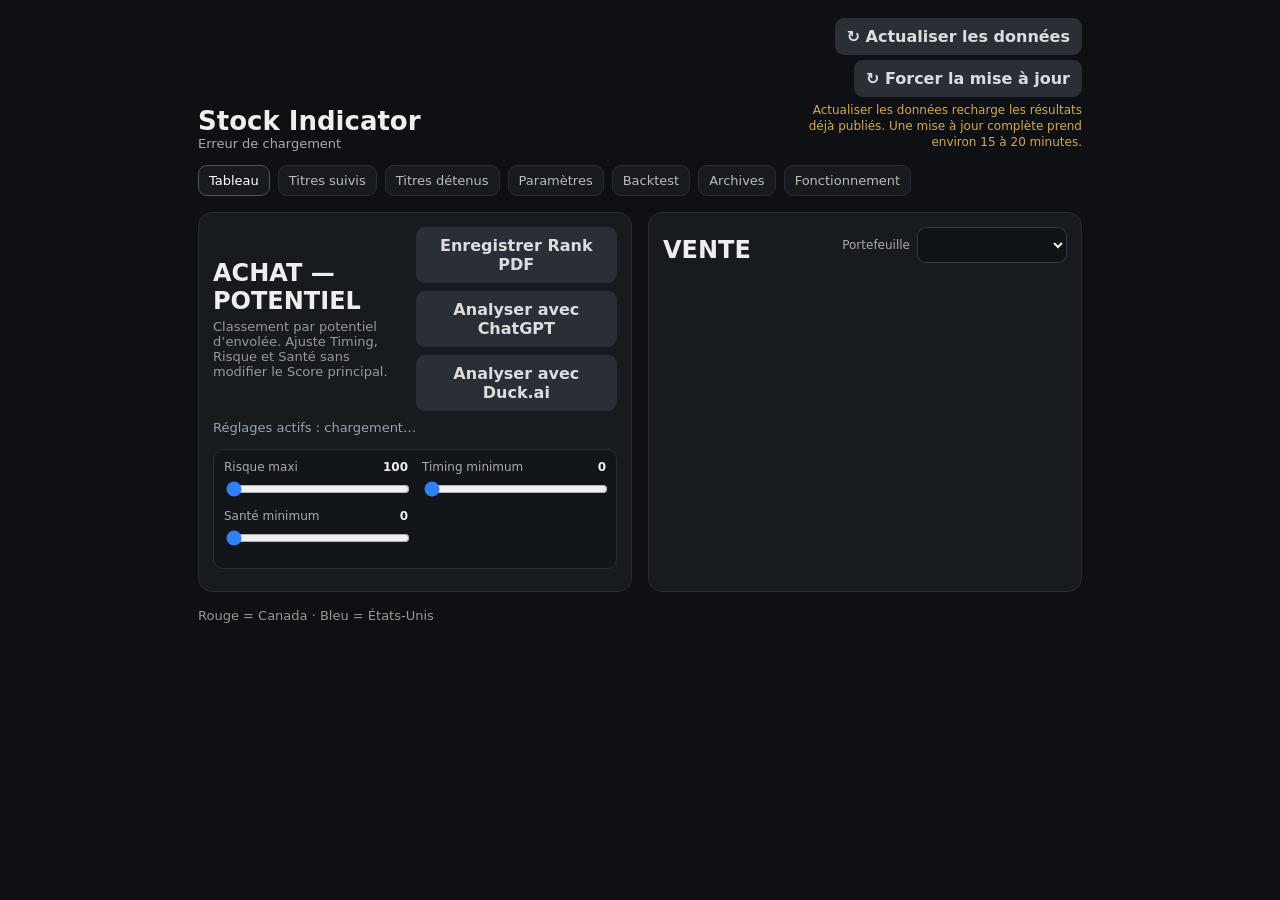
==== index.html @ 1e962a4c "Add Health filter and reverse Risk control" ====
<!doctype html><html lang="fr"><head><meta charset="utf-8"><meta name="viewport" content="width=device-width,initial-scale=1"><title>Stock Indicator</title><link rel="stylesheet" href="style.css"></head><body><main class="wrap"><header><div><h1>Stock Indicator</h1><div id="updated">Mise à jour : —</div></div><div class="refresh-area"><button type="button" class="secondary refresh-btn" onclick="window.location.href='index.html?refresh='+Date.now()">↻ Actualiser les données</button><button id="forceRefresh" class="secondary refresh-btn">↻ Forcer la mise à jour</button><div class="refresh-warning">Actualiser les données recharge les résultats déjà publiés. Une mise à jour complète prend environ 15 à 20 minutes.</div></div></header><nav class="nav"><a class="active" href="index.html">Tableau</a><a href="watchlist.html">Titres suivis</a><a href="holdings.html">Titres détenus</a><a href="parameters.html">Paramètres</a><a href="backtest.html">Backtest</a><a href="archives.html">Archives</a><a href="fonctionnement.html">Fonctionnement</a></nav><section class="grid"><article class="card"><div class="manage-title"><div><h2>ACHAT — POTENTIEL</h2><div class="subtitle">Classement par potentiel d’envolée. Ajuste Timing, Risque et Santé sans modifier le Score principal.</div></div><div style="display:flex;gap:8px;flex-wrap:wrap"><button id="saveRankPdf" type="button" class="secondary">Enregistrer Rank PDF</button><button id="analyzeBuyChatGpt" type="button" class="secondary">Analyser avec ChatGPT</button><button id="analyzeBuyDuck" type="button" class="secondary">Analyser avec Duck.ai</button></div></div><div id="activeBuyModel" class="hint" style="margin-top:8px">Réglages actifs : chargement…</div><div id="aiAnalysisNotice" class="notice" style="margin:10px 0"></div><textarea id="aiPromptFallback" hidden style="width:100%;min-height:180px;margin:8px 0" aria-label="Texte à copier vers l’IA"></textarea><div class="buy-filter-controls"><label>Risque maxi <b id="riskMaxValue">100</b><input id="riskSelectivity" type="range" min="0" max="100" step="1" value="0" aria-label="Sélectivité du risque, plus strict vers la droite"></label><label>Timing minimum <b id="timingMinValue">0</b><input id="timingMin" type="range" min="0" max="100" step="1" value="0"></label><label>Santé minimum <b id="healthMinValue">0</b><input id="healthMin" type="range" min="0" max="100" step="1" value="0"></label><div id="buyFilterCount" class="filter-count"></div></div><div id="buyList"></div></article><article class="card"><div class="manage-title"><h2>VENTE</h2><div class="sell-controls"><label>Portefeuille <select id="sellPortfolio"></select></label></div></div><div id="sellList"></div></article></section><footer>Rouge = Canada · Bleu = États-Unis</footer></main><script src="direct-github-data.js?v=1"></script><script src="app.js?v=9"></script><script src="relative-strength-ui.js?v=1"></script><script src="duck-ai-analysis.js?v=5"></script><script src="auto-refresh-results.js?v=3"></script></body></html>
---- style.css ----
*{box-sizing:border-box}body{margin:0;font-family:system-ui,Arial,sans-serif;background:#0e1013;color:#eee}.wrap{max-width:920px;margin:auto;padding:18px}header{display:flex;justify-content:space-between;align-items:end;gap:12px;margin-bottom:18px}h1{margin:0;font-size:26px}#updated{font-size:13px;color:#aaa}.grid{display:grid;grid-template-columns:1fr 1fr;gap:16px}.card{background:#171a1f;border:1px solid #292e36;border-radius:14px;padding:14px}h2{margin:0 0 10px}.stock{border-bottom:1px solid #292e36}.stock summary{display:grid;grid-template-columns:1fr auto;gap:12px;padding:11px 4px;cursor:pointer;list-style:none}.stock summary::-webkit-details-marker{display:none}.symbol{font-weight:750}.score{font-variant-numeric:tabular-nums;font-weight:650}.canada{color:#ff6464}.usa{color:#58a6ff}.other{color:#ddd}.detail{display:grid;grid-template-columns:1fr 1fr;gap:7px 14px;padding:4px 4px 14px;color:#c9d1d9;font-size:13px}.checks{grid-column:1/-1;display:flex;gap:6px;flex-wrap:wrap;margin-top:5px}.check{padding:3px 7px;border-radius:20px;background:#242931}.ok{color:#70d38a}.no{color:#ff7373}.neutral{color:#d6a84b}.passed{grid-column:1/-1;color:#70d38a;font-weight:750;margin-top:4px}.empty{color:#888;padding:12px 3px;font-size:14px}footer{margin-top:16px;color:#999;font-size:13px}.top{align-items:center}.subtitle{font-size:13px;color:#999;margin-top:4px}.back{color:#c9d1d9;text-decoration:none;font-size:14px}.nav{display:flex;gap:8px;flex-wrap:wrap;margin:-4px 0 16px}.nav a{color:#bbb;text-decoration:none;background:#171a1f;border:1px solid #292e36;padding:7px 10px;border-radius:9px;font-size:13px}.nav a.active,.nav a:hover{color:#fff;border-color:#4b5563}.manage-card{margin-bottom:16px}.manage-title{display:flex;justify-content:space-between;gap:12px;align-items:center}.manage-title h2{margin:0}.manage-title span,.manage-title small{color:#999;font-size:13px}.form-grid{display:grid;grid-template-columns:1fr 1fr 1fr auto;gap:10px;align-items:end;margin-top:12px}.holdings-form{grid-template-columns:1fr 2fr auto}.backtest-form{grid-template-columns:1fr 1fr auto;margin-bottom:10px}label{font-size:12px;color:#aaa;display:grid;gap:5px}input,select,button{font:inherit}input,select{width:100%;background:#0f1216;color:#eee;border:1px solid #343a43;border-radius:9px;padding:9px 10px}button{border:0;border-radius:9px;padding:9px 12px;background:#2f81f7;color:#fff;cursor:pointer;font-weight:650}button.secondary{background:#2a2f37;color:#ddd}button.danger{background:#3b1f23;color:#ff9a9a;border:1px solid #5c2a31}.hint{color:#9aa4b2;font-size:13px;line-height:1.45}.search{max-width:260px}.manage-list{margin-top:8px}.manage-row{display:flex;justify-content:space-between;align-items:center;gap:12px;padding:10px 0;border-bottom:1px solid #292e36}.manage-row:last-child{border-bottom:0}.manage-row small{display:block;color:#8b949e;margin-top:3px}.portfolio-select{max-width:240px}.notice{margin-top:10px;color:#70d38a;font-size:13px}.notice.bad{color:#ff7373}.parameter-list{display:grid;gap:10px;margin-top:12px}.param{border:1px solid #292e36;border-radius:11px;padding:12px;background:#12151a}.param-head{display:flex;justify-content:space-between;gap:12px;align-items:flex-start}.param-head small{display:block;color:#777;margin-top:3px}.param-head span{color:#9aa4b2;font-size:12px;white-space:nowrap}.param-edit{display:grid;grid-template-columns:140px auto auto;gap:8px;align-items:center;margin-top:10px}.effect{color:#b8c0cc;font-size:13px;line-height:1.4;margin-top:8px}.sell-controls{display:flex;align-items:center;gap:8px;margin-bottom:10px}.sell-controls label{display:flex;align-items:center;gap:7px}.sell-controls select{min-width:150px}.param-help{margin-top:10px;border-top:1px solid #292e36;padding-top:8px}.param-help summary{cursor:pointer;color:#58a6ff;font-size:13px;font-weight:650;list-style:none}.param-help summary::-webkit-details-marker{display:none}.param-help summary:after{content:' +';color:#8b949e}.param-help[open] summary:after{content:' −'}.param-help-body{margin-top:10px;color:#c9d1d9;font-size:13px;line-height:1.5}.param-help-body p{margin:0 0 10px}.param-help-body p:last-child{margin-bottom:0}.refresh-area{display:grid;justify-items:end;gap:5px}.refresh-warning{max-width:280px;text-align:right;color:#d6a84b;font-size:12px;line-height:1.35}.buy-filter-controls{display:grid;grid-template-columns:1fr 1fr;gap:10px 14px;margin:12px 0 8px;padding:10px;border:1px solid #292e36;border-radius:10px;background:#12151a}.buy-filter-controls label{grid-template-columns:1fr auto;align-items:center}.buy-filter-controls label b{color:#eee;font-variant-numeric:tabular-nums}.buy-filter-controls input[type=range]{grid-column:1/-1;padding:0;border:0;background:transparent;accent-color:#2f81f7}.filter-count{grid-column:1/-1;color:#8b949e;font-size:12px}.backtest-summary{display:grid;grid-template-columns:repeat(3,1fr);gap:8px;margin:14px 0}.bt-stat{display:grid;gap:3px;border:1px solid #292e36;background:#12151a;border-radius:10px;padding:10px;font-size:13px}.bt-stat small{color:#8b949e}.path-stat b{font-variant-numeric:tabular-nums}.backtest-actions{display:flex;gap:8px;flex-wrap:wrap;justify-content:flex-end}.model-doc{margin-bottom:16px;line-height:1.58}.model-doc p{color:#c9d1d9;margin:8px 0 12px}.model-doc h3{margin:16px 0 6px;font-size:16px}.formula-box{background:#101318;border:1px solid #343a43;border-radius:10px;padding:11px 12px;margin:12px 0;color:#e6edf3;font-variant-numeric:tabular-nums;line-height:1.5}.model-note{background:#181c22;border-left:3px solid #d6a84b;padding:10px 12px;border-radius:8px;color:#c9d1d9;margin-top:12px}.weight-grid{display:grid;grid-template-columns:repeat(5,1fr);gap:8px;margin-top:14px}.weight-grid div{background:#12151a;border:1px solid #292e36;border-radius:10px;padding:10px;display:grid;gap:3px}.weight-grid b{font-size:18px}.weight-grid span{font-size:12px;color:#9aa4b2}.model-table{display:grid;border:1px solid #292e36;border-radius:10px;overflow:hidden;margin:12px 0}.model-table>div{display:grid;grid-template-columns:90px 90px 1fr}.model-table>div>*{padding:8px 10px;border-bottom:1px solid #292e36}.model-table>div:last-child>*{border-bottom:0}.model-table>div:first-child{background:#12151a}.model-details{margin-top:14px;border-top:1px solid #292e36;padding-top:10px}.model-details summary{cursor:pointer;color:#58a6ff;font-weight:650}.detail-columns{display:grid;grid-template-columns:repeat(3,1fr);gap:12px}.detail-columns p{font-size:13px}.model-doc sub{font-size:.75em}@media(max-width:650px){header{display:block}.grid{grid-template-columns:1fr}#updated{margin-top:6px}.detail{grid-template-columns:1fr 1fr}.form-grid,.holdings-form,.backtest-form{grid-template-columns:1fr}.manage-title{align-items:flex-start}.search{max-width:100%}.param-head{display:block}.param-head span{display:block;margin-top:6px}.param-edit{grid-template-columns:1fr 1fr}.param-edit input{grid-column:1/-1}.nav{gap:6px}.nav a{padding:7px 8px}.sell-controls label{display:grid}.sell-controls select{min-width:120px}.refresh-area{justify-items:start;margin-top:12px}.refresh-warning{text-align:left;max-width:none}.buy-filter-controls{grid-template-columns:1fr}.filter-count{grid-column:1}.backtest-summary{grid-template-columns:1fr 1fr}.stock summary{grid-template-columns:1fr}.score{font-size:12px;color:#aaa}.backtest-actions{justify-content:flex-start}.weight-grid{grid-template-columns:1fr 1fr}.detail-columns{grid-template-columns:1fr}.model-table>div{grid-template-columns:70px 70px 1fr}.model-table>div>*{padding:7px 8px;font-size:12px}}@media print{body{background:#fff;color:#111;font-size:10pt}.wrap{max-width:none;padding:0}.nav,.manage-card,.backtest-actions,#reloadNotice,footer{display:none!important}header{margin-bottom:10px}.card{background:#fff;border:0;padding:0}.manage-title{display:block}.subtitle{color:#444}.backtest-summary{grid-template-columns:repeat(4,1fr);gap:5px;margin:10px 0}.bt-stat{background:#fff;border:1px solid #bbb;color:#111;break-inside:avoid}.bt-stat small{color:#444}.stock{border-bottom:1px solid #bbb;break-inside:avoid}.stock summary{padding:6px 2px}.detail{color:#222;font-size:8.5pt;gap:3px 12px;padding:2px 2px 7px}.check{background:#eee;border:1px solid #ccc;padding:2px 5px}.canada,.usa,.other{color:#111!important}.ok{color:#2e8b57!important}.no{color:#c62828!important}.neutral{color:#8a6d1d!important}.score{color:#111!important}.printing-backtest details.stock>.detail{display:grid!important}@page{size:auto;margin:12mm}}
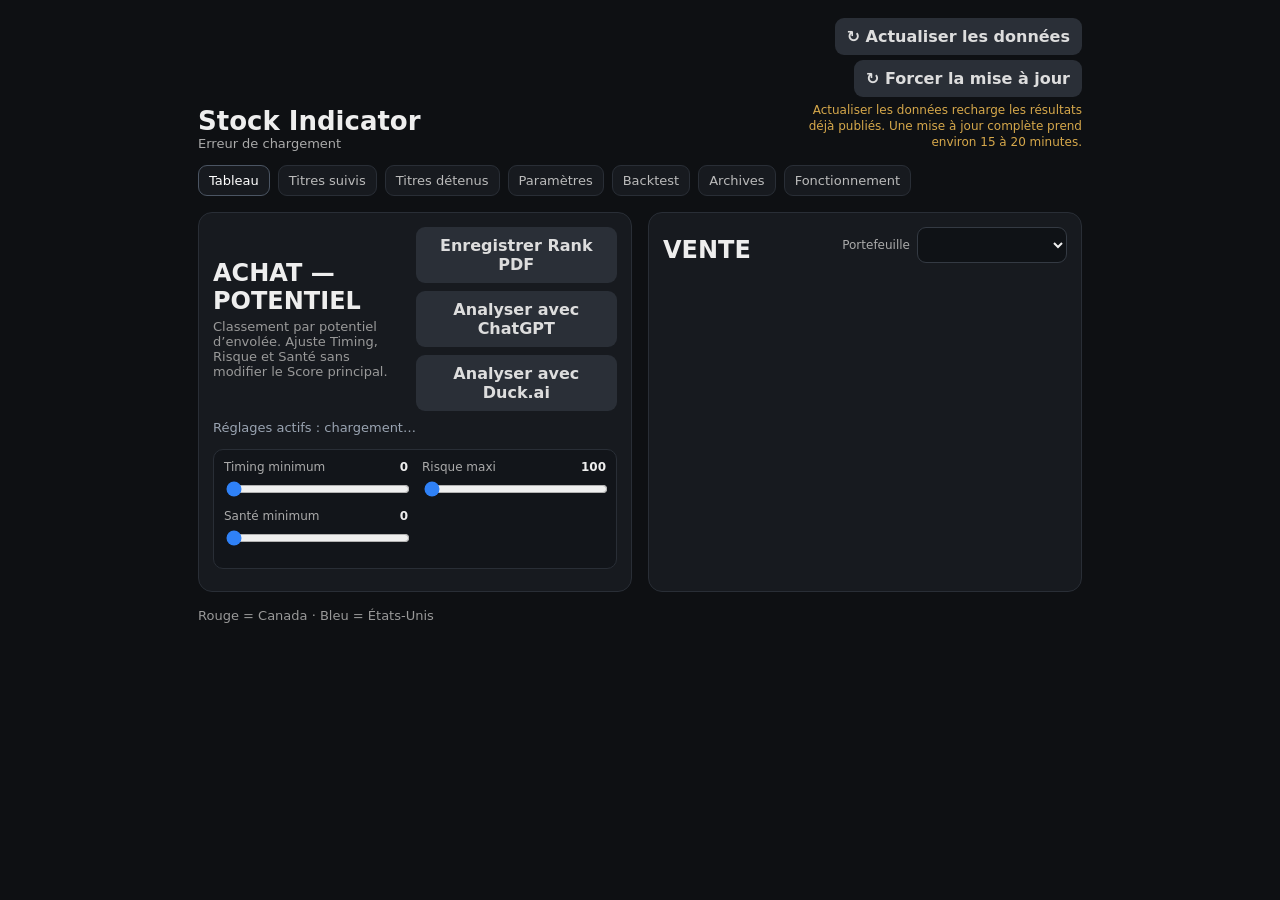
==== commit e651839e: "Reorder and reverse P T R S filter sliders" ====
--- a/index.html
+++ b/index.html
@@ -1 +1 @@
-<!doctype html><html lang="fr"><head><meta charset="utf-8"><meta name="viewport" content="width=device-width,initial-scale=1"><title>Stock Indicator</title><link rel="stylesheet" href="style.css"></head><body><main class="wrap"><header><div><h1>Stock Indicator</h1><div id="updated">Mise à jour : —</div></div><div class="refresh-area"><button type="button" class="secondary refresh-btn" onclick="window.location.href='index.html?refresh='+Date.now()">↻ Actualiser les données</button><button id="forceRefresh" class="secondary refresh-btn">↻ Forcer la mise à jour</button><div class="refresh-warning">Actualiser les données recharge les résultats déjà publiés. Une mise à jour complète prend environ 15 à 20 minutes.</div></div></header><nav class="nav"><a class="active" href="index.html">Tableau</a><a href="watchlist.html">Titres suivis</a><a href="holdings.html">Titres détenus</a><a href="parameters.html">Paramètres</a><a href="backtest.html">Backtest</a><a href="archives.html">Archives</a><a href="fonctionnement.html">Fonctionnement</a></nav><section class="grid"><article class="card"><div class="manage-title"><div><h2>ACHAT — POTENTIEL</h2><div class="subtitle">Classement par potentiel d’envolée. Ajuste Timing, Risque et Santé sans modifier le Score principal.</div></div><div style="display:flex;gap:8px;flex-wrap:wrap"><button id="saveRankPdf" type="button" class="secondary">Enregistrer Rank PDF</button><button id="analyzeBuyChatGpt" type="button" class="secondary">Analyser avec ChatGPT</button><button id="analyzeBuyDuck" type="button" class="secondary">Analyser avec Duck.ai</button></div></div><div id="activeBuyModel" class="hint" style="margin-top:8px">Réglages actifs : chargement…</div><div id="aiAnalysisNotice" class="notice" style="margin:10px 0"></div><textarea id="aiPromptFallback" hidden style="width:100%;min-height:180px;margin:8px 0" aria-label="Texte à copier vers l’IA"></textarea><div class="buy-filter-controls"><label>Risque maxi <b id="riskMaxValue">100</b><input id="riskSelectivity" type="range" min="0" max="100" step="1" value="0" aria-label="Sélectivité du risque, plus strict vers la droite"></label><label>Timing minimum <b id="timingMinValue">0</b><input id="timingMin" type="range" min="0" max="100" step="1" value="0"></label><label>Santé minimum <b id="healthMinValue">0</b><input id="healthMin" type="range" min="0" max="100" step="1" value="0"></label><div id="buyFilterCount" class="filter-count"></div></div><div id="buyList"></div></article><article class="card"><div class="manage-title"><h2>VENTE</h2><div class="sell-controls"><label>Portefeuille <select id="sellPortfolio"></select></label></div></div><div id="sellList"></div></article></section><footer>Rouge = Canada · Bleu = États-Unis</footer></main><script src="direct-github-data.js?v=1"></script><script src="app.js?v=9"></script><script src="relative-strength-ui.js?v=1"></script><script src="duck-ai-analysis.js?v=5"></script><script src="auto-refresh-results.js?v=3"></script></body></html>+<!doctype html><html lang="fr"><head><meta charset="utf-8"><meta name="viewport" content="width=device-width,initial-scale=1"><title>Stock Indicator</title><link rel="stylesheet" href="style.css?v=3"></head><body><main class="wrap"><header><div><h1>Stock Indicator</h1><div id="updated">Mise à jour : —</div></div><div class="refresh-area"><button type="button" class="secondary refresh-btn" onclick="window.location.href='index.html?refresh='+Date.now()">↻ Actualiser les données</button><button id="forceRefresh" class="secondary refresh-btn">↻ Forcer la mise à jour</button><div class="refresh-warning">Actualiser les données recharge les résultats déjà publiés. Une mise à jour complète prend environ 15 à 20 minutes.</div></div></header><nav class="nav"><a class="active" href="index.html">Tableau</a><a href="watchlist.html">Titres suivis</a><a href="holdings.html">Titres détenus</a><a href="parameters.html">Paramètres</a><a href="backtest.html">Backtest</a><a href="archives.html">Archives</a><a href="fonctionnement.html">Fonctionnement</a></nav><section class="grid"><article class="card"><div class="manage-title"><div><h2>ACHAT — POTENTIEL</h2><div class="subtitle">Classement par potentiel d’envolée. Ajuste Timing, Risque et Santé sans modifier le Score principal.</div></div><div style="display:flex;gap:8px;flex-wrap:wrap"><button id="saveRankPdf" type="button" class="secondary">Enregistrer Rank PDF</button><button id="analyzeBuyChatGpt" type="button" class="secondary">Analyser avec ChatGPT</button><button id="analyzeBuyDuck" type="button" class="secondary">Analyser avec Duck.ai</button></div></div><div id="activeBuyModel" class="hint" style="margin-top:8px">Réglages actifs : chargement…</div><div id="aiAnalysisNotice" class="notice" style="margin:10px 0"></div><textarea id="aiPromptFallback" hidden style="width:100%;min-height:180px;margin:8px 0" aria-label="Texte à copier vers l’IA"></textarea><div class="buy-filter-controls"><label class="timing-filter">Timing minimum <b id="timingMinValue">0</b><input class="range-reversed" id="timingMin" type="range" min="0" max="100" step="1" value="0"></label><label>Risque maxi <b id="riskMaxValue">100</b><input class="range-reversed" id="riskSelectivity" type="range" min="0" max="100" step="1" value="0" aria-label="Sélectivité du risque"></label><label>Santé minimum <b id="healthMinValue">0</b><input class="range-reversed" id="healthMin" type="range" min="0" max="100" step="1" value="0"></label><div id="buyFilterCount" class="filter-count"></div></div><div id="buyList"></div></article><article class="card"><div class="manage-title"><h2>VENTE</h2><div class="sell-controls"><label>Portefeuille <select id="sellPortfolio"></select></label></div></div><div id="sellList"></div></article></section><footer>Rouge = Canada · Bleu = États-Unis</footer></main><script src="direct-github-data.js?v=1"></script><script src="app.js?v=10"></script><script src="duck-ai-analysis.js?v=5"></script><script src="auto-refresh-results.js?v=3"></script></body></html>
--- a/style.css
+++ b/style.css
@@ -1 +1,2 @@
-*{box-sizing:border-box}body{margin:0;font-family:system-ui,Arial,sans-serif;background:#0e1013;color:#eee}.wrap{max-width:920px;margin:auto;padding:18px}header{display:flex;justify-content:space-between;align-items:end;gap:12px;margin-bottom:18px}h1{margin:0;font-size:26px}#updated{font-size:13px;color:#aaa}.grid{display:grid;grid-template-columns:1fr 1fr;gap:16px}.card{background:#171a1f;border:1px solid #292e36;border-radius:14px;padding:14px}h2{margin:0 0 10px}.stock{border-bottom:1px solid #292e36}.stock summary{display:grid;grid-template-columns:1fr auto;gap:12px;padding:11px 4px;cursor:pointer;list-style:none}.stock summary::-webkit-details-marker{display:none}.symbol{font-weight:750}.score{font-variant-numeric:tabular-nums;font-weight:650}.canada{color:#ff6464}.usa{color:#58a6ff}.other{color:#ddd}.detail{display:grid;grid-template-columns:1fr 1fr;gap:7px 14px;padding:4px 4px 14px;color:#c9d1d9;font-size:13px}.checks{grid-column:1/-1;display:flex;gap:6px;flex-wrap:wrap;margin-top:5px}.check{padding:3px 7px;border-radius:20px;background:#242931}.ok{color:#70d38a}.no{color:#ff7373}.neutral{color:#d6a84b}.passed{grid-column:1/-1;color:#70d38a;font-weight:750;margin-top:4px}.empty{color:#888;padding:12px 3px;font-size:14px}footer{margin-top:16px;color:#999;font-size:13px}.top{align-items:center}.subtitle{font-size:13px;color:#999;margin-top:4px}.back{color:#c9d1d9;text-decoration:none;font-size:14px}.nav{display:flex;gap:8px;flex-wrap:wrap;margin:-4px 0 16px}.nav a{color:#bbb;text-decoration:none;background:#171a1f;border:1px solid #292e36;padding:7px 10px;border-radius:9px;font-size:13px}.nav a.active,.nav a:hover{color:#fff;border-color:#4b5563}.manage-card{margin-bottom:16px}.manage-title{display:flex;justify-content:space-between;gap:12px;align-items:center}.manage-title h2{margin:0}.manage-title span,.manage-title small{color:#999;font-size:13px}.form-grid{display:grid;grid-template-columns:1fr 1fr 1fr auto;gap:10px;align-items:end;margin-top:12px}.holdings-form{grid-template-columns:1fr 2fr auto}.backtest-form{grid-template-columns:1fr 1fr auto;margin-bottom:10px}label{font-size:12px;color:#aaa;display:grid;gap:5px}input,select,button{font:inherit}input,select{width:100%;background:#0f1216;color:#eee;border:1px solid #343a43;border-radius:9px;padding:9px 10px}button{border:0;border-radius:9px;padding:9px 12px;background:#2f81f7;color:#fff;cursor:pointer;font-weight:650}button.secondary{background:#2a2f37;color:#ddd}button.danger{background:#3b1f23;color:#ff9a9a;border:1px solid #5c2a31}.hint{color:#9aa4b2;font-size:13px;line-height:1.45}.search{max-width:260px}.manage-list{margin-top:8px}.manage-row{display:flex;justify-content:space-between;align-items:center;gap:12px;padding:10px 0;border-bottom:1px solid #292e36}.manage-row:last-child{border-bottom:0}.manage-row small{display:block;color:#8b949e;margin-top:3px}.portfolio-select{max-width:240px}.notice{margin-top:10px;color:#70d38a;font-size:13px}.notice.bad{color:#ff7373}.parameter-list{display:grid;gap:10px;margin-top:12px}.param{border:1px solid #292e36;border-radius:11px;padding:12px;background:#12151a}.param-head{display:flex;justify-content:space-between;gap:12px;align-items:flex-start}.param-head small{display:block;color:#777;margin-top:3px}.param-head span{color:#9aa4b2;font-size:12px;white-space:nowrap}.param-edit{display:grid;grid-template-columns:140px auto auto;gap:8px;align-items:center;margin-top:10px}.effect{color:#b8c0cc;font-size:13px;line-height:1.4;margin-top:8px}.sell-controls{display:flex;align-items:center;gap:8px;margin-bottom:10px}.sell-controls label{display:flex;align-items:center;gap:7px}.sell-controls select{min-width:150px}.param-help{margin-top:10px;border-top:1px solid #292e36;padding-top:8px}.param-help summary{cursor:pointer;color:#58a6ff;font-size:13px;font-weight:650;list-style:none}.param-help summary::-webkit-details-marker{display:none}.param-help summary:after{content:' +';color:#8b949e}.param-help[open] summary:after{content:' −'}.param-help-body{margin-top:10px;color:#c9d1d9;font-size:13px;line-height:1.5}.param-help-body p{margin:0 0 10px}.param-help-body p:last-child{margin-bottom:0}.refresh-area{display:grid;justify-items:end;gap:5px}.refresh-warning{max-width:280px;text-align:right;color:#d6a84b;font-size:12px;line-height:1.35}.buy-filter-controls{display:grid;grid-template-columns:1fr 1fr;gap:10px 14px;margin:12px 0 8px;padding:10px;border:1px solid #292e36;border-radius:10px;background:#12151a}.buy-filter-controls label{grid-template-columns:1fr auto;align-items:center}.buy-filter-controls label b{color:#eee;font-variant-numeric:tabular-nums}.buy-filter-controls input[type=range]{grid-column:1/-1;padding:0;border:0;background:transparent;accent-color:#2f81f7}.filter-count{grid-column:1/-1;color:#8b949e;font-size:12px}.backtest-summary{display:grid;grid-template-columns:repeat(3,1fr);gap:8px;margin:14px 0}.bt-stat{display:grid;gap:3px;border:1px solid #292e36;background:#12151a;border-radius:10px;padding:10px;font-size:13px}.bt-stat small{color:#8b949e}.path-stat b{font-variant-numeric:tabular-nums}.backtest-actions{display:flex;gap:8px;flex-wrap:wrap;justify-content:flex-end}.model-doc{margin-bottom:16px;line-height:1.58}.model-doc p{color:#c9d1d9;margin:8px 0 12px}.model-doc h3{margin:16px 0 6px;font-size:16px}.formula-box{background:#101318;border:1px solid #343a43;border-radius:10px;padding:11px 12px;margin:12px 0;color:#e6edf3;font-variant-numeric:tabular-nums;line-height:1.5}.model-note{background:#181c22;border-left:3px solid #d6a84b;padding:10px 12px;border-radius:8px;color:#c9d1d9;margin-top:12px}.weight-grid{display:grid;grid-template-columns:repeat(5,1fr);gap:8px;margin-top:14px}.weight-grid div{background:#12151a;border:1px solid #292e36;border-radius:10px;padding:10px;display:grid;gap:3px}.weight-grid b{font-size:18px}.weight-grid span{font-size:12px;color:#9aa4b2}.model-table{display:grid;border:1px solid #292e36;border-radius:10px;overflow:hidden;margin:12px 0}.model-table>div{display:grid;grid-template-columns:90px 90px 1fr}.model-table>div>*{padding:8px 10px;border-bottom:1px solid #292e36}.model-table>div:last-child>*{border-bottom:0}.model-table>div:first-child{background:#12151a}.model-details{margin-top:14px;border-top:1px solid #292e36;padding-top:10px}.model-details summary{cursor:pointer;color:#58a6ff;font-weight:650}.detail-columns{display:grid;grid-template-columns:repeat(3,1fr);gap:12px}.detail-columns p{font-size:13px}.model-doc sub{font-size:.75em}@media(max-width:650px){header{display:block}.grid{grid-template-columns:1fr}#updated{margin-top:6px}.detail{grid-template-columns:1fr 1fr}.form-grid,.holdings-form,.backtest-form{grid-template-columns:1fr}.manage-title{align-items:flex-start}.search{max-width:100%}.param-head{display:block}.param-head span{display:block;margin-top:6px}.param-edit{grid-template-columns:1fr 1fr}.param-edit input{grid-column:1/-1}.nav{gap:6px}.nav a{padding:7px 8px}.sell-controls label{display:grid}.sell-controls select{min-width:120px}.refresh-area{justify-items:start;margin-top:12px}.refresh-warning{text-align:left;max-width:none}.buy-filter-controls{grid-template-columns:1fr}.filter-count{grid-column:1}.backtest-summary{grid-template-columns:1fr 1fr}.stock summary{grid-template-columns:1fr}.score{font-size:12px;color:#aaa}.backtest-actions{justify-content:flex-start}.weight-grid{grid-template-columns:1fr 1fr}.detail-columns{grid-template-columns:1fr}.model-table>div{grid-template-columns:70px 70px 1fr}.model-table>div>*{padding:7px 8px;font-size:12px}}@media print{body{background:#fff;color:#111;font-size:10pt}.wrap{max-width:none;padding:0}.nav,.manage-card,.backtest-actions,#reloadNotice,footer{display:none!important}header{margin-bottom:10px}.card{background:#fff;border:0;padding:0}.manage-title{display:block}.subtitle{color:#444}.backtest-summary{grid-template-columns:repeat(4,1fr);gap:5px;margin:10px 0}.bt-stat{background:#fff;border:1px solid #bbb;color:#111;break-inside:avoid}.bt-stat small{color:#444}.stock{border-bottom:1px solid #bbb;break-inside:avoid}.stock summary{padding:6px 2px}.detail{color:#222;font-size:8.5pt;gap:3px 12px;padding:2px 2px 7px}.check{background:#eee;border:1px solid #ccc;padding:2px 5px}.canada,.usa,.other{color:#111!important}.ok{color:#2e8b57!important}.no{color:#c62828!important}.neutral{color:#8a6d1d!important}.score{color:#111!important}.printing-backtest details.stock>.detail{display:grid!important}@page{size:auto;margin:12mm}}+*{box-sizing:border-box}body{margin:0;font-family:system-ui,Arial,sans-serif;background:#0e1013;color:#eee}.wrap{max-width:920px;margin:auto;padding:18px}header{display:flex;justify-content:space-between;align-items:end;gap:12px;margin-bottom:18px}h1{margin:0;font-size:26px}#updated{font-size:13px;color:#aaa}.grid{display:grid;grid-template-columns:1fr 1fr;gap:16px}.card{background:#171a1f;border:1px solid #292e36;border-radius:14px;padding:14px}h2{margin:0 0 10px}.stock{border-bottom:1px solid #292e36}.stock summary{display:grid;grid-template-columns:1fr auto;gap:12px;padding:11px 4px;cursor:pointer;list-style:none}.stock summary::-webkit-details-marker{display:none}.symbol{font-weight:750}.score{font-variant-numeric:tabular-nums;font-weight:650}.canada{color:#ff6464}.usa{color:#58a6ff}.other{color:#ddd}.detail{display:grid;grid-template-columns:1fr 1fr;gap:7px 14px;padding:4px 4px 14px;color:#c9d1d9;font-size:13px}.checks{grid-column:1/-1;display:flex;gap:6px;flex-wrap:wrap;margin-top:5px}.check{padding:3px 7px;border-radius:20px;background:#242931}.ok{color:#70d38a}.no{color:#ff7373}.neutral{color:#d6a84b}.passed{grid-column:1/-1;color:#70d38a;font-weight:750;margin-top:4px}.empty{color:#888;padding:12px 3px;font-size:14px}footer{margin-top:16px;color:#999;font-size:13px}.top{align-items:center}.subtitle{font-size:13px;color:#999;margin-top:4px}.back{color:#c9d1d9;text-decoration:none;font-size:14px}.nav{display:flex;gap:8px;flex-wrap:wrap;margin:-4px 0 16px}.nav a{color:#bbb;text-decoration:none;background:#171a1f;border:1px solid #292e36;padding:7px 10px;border-radius:9px;font-size:13px}.nav a.active,.nav a:hover{color:#fff;border-color:#4b5563}.manage-card{margin-bottom:16px}.manage-title{display:flex;justify-content:space-between;gap:12px;align-items:center}.manage-title h2{margin:0}.manage-title span,.manage-title small{color:#999;font-size:13px}.form-grid{display:grid;grid-template-columns:1fr 1fr 1fr auto;gap:10px;align-items:end;margin-top:12px}.holdings-form{grid-template-columns:1fr 2fr auto}.backtest-form{grid-template-columns:1fr 1fr auto;margin-bottom:10px}label{font-size:12px;color:#aaa;display:grid;gap:5px}input,select,button{font:inherit}input,select{width:100%;background:#0f1216;color:#eee;border:1px solid #343a43;border-radius:9px;padding:9px 10px}button{border:0;border-radius:9px;padding:9px 12px;background:#2f81f7;color:#fff;cursor:pointer;font-weight:650}button.secondary{background:#2a2f37;color:#ddd}button.danger{background:#3b1f23;color:#ff9a9a;border:1px solid #5c2a31}.hint{color:#9aa4b2;font-size:13px;line-height:1.45}.search{max-width:260px}.manage-list{margin-top:8px}.manage-row{display:flex;justify-content:space-between;align-items:center;gap:12px;padding:10px 0;border-bottom:1px solid #292e36}.manage-row:last-child{border-bottom:0}.manage-row small{display:block;color:#8b949e;margin-top:3px}.portfolio-select{max-width:240px}.notice{margin-top:10px;color:#70d38a;font-size:13px}.notice.bad{color:#ff7373}.parameter-list{display:grid;gap:10px;margin-top:12px}.param{border:1px solid #292e36;border-radius:11px;padding:12px;background:#12151a}.param-head{display:flex;justify-content:space-between;gap:12px;align-items:flex-start}.param-head small{display:block;color:#777;margin-top:3px}.param-head span{color:#9aa4b2;font-size:12px;white-space:nowrap}.param-edit{display:grid;grid-template-columns:140px auto auto;gap:8px;align-items:center;margin-top:10px}.effect{color:#b8c0cc;font-size:13px;line-height:1.4;margin-top:8px}.sell-controls{display:flex;align-items:center;gap:8px;margin-bottom:10px}.sell-controls label{display:flex;align-items:center;gap:7px}.sell-controls select{min-width:150px}.param-help{margin-top:10px;border-top:1px solid #292e36;padding-top:8px}.param-help summary{cursor:pointer;color:#58a6ff;font-size:13px;font-weight:650;list-style:none}.param-help summary::-webkit-details-marker{display:none}.param-help summary:after{content:' +';color:#8b949e}.param-help[open] summary:after{content:' −'}.param-help-body{margin-top:10px;color:#c9d1d9;font-size:13px;line-height:1.5}.param-help-body p{margin:0 0 10px}.param-help-body p:last-child{margin-bottom:0}.refresh-area{display:grid;justify-items:end;gap:5px}.refresh-warning{max-width:280px;text-align:right;color:#d6a84b;font-size:12px;line-height:1.35}.buy-filter-controls{display:grid;grid-template-columns:1fr 1fr;gap:10px 14px;margin:12px 0 8px;padding:10px;border:1px solid #292e36;border-radius:10px;background:#12151a}.buy-filter-controls label{grid-template-columns:1fr auto;align-items:center}.buy-filter-controls label b{color:#eee;font-variant-numeric:tabular-nums}.buy-filter-controls input[type=range]{grid-column:1/-1;padding:0;border:0;background:transparent;accent-color:#2f81f7}.filter-count{grid-column:1/-1;color:#8b949e;font-size:12px}.backtest-summary{display:grid;grid-template-columns:repeat(3,1fr);gap:8px;margin:14px 0}.bt-stat{display:grid;gap:3px;border:1px solid #292e36;background:#12151a;border-radius:10px;padding:10px;font-size:13px}.bt-stat small{color:#8b949e}.path-stat b{font-variant-numeric:tabular-nums}.backtest-actions{display:flex;gap:8px;flex-wrap:wrap;justify-content:flex-end}.model-doc{margin-bottom:16px;line-height:1.58}.model-doc p{color:#c9d1d9;margin:8px 0 12px}.model-doc h3{margin:16px 0 6px;font-size:16px}.formula-box{background:#101318;border:1px solid #343a43;border-radius:10px;padding:11px 12px;margin:12px 0;color:#e6edf3;font-variant-numeric:tabular-nums;line-height:1.5}.model-note{background:#181c22;border-left:3px solid #d6a84b;padding:10px 12px;border-radius:8px;color:#c9d1d9;margin-top:12px}.weight-grid{display:grid;grid-template-columns:repeat(5,1fr);gap:8px;margin-top:14px}.weight-grid div{background:#12151a;border:1px solid #292e36;border-radius:10px;padding:10px;display:grid;gap:3px}.weight-grid b{font-size:18px}.weight-grid span{font-size:12px;color:#9aa4b2}.model-table{display:grid;border:1px solid #292e36;border-radius:10px;overflow:hidden;margin:12px 0}.model-table>div{display:grid;grid-template-columns:90px 90px 1fr}.model-table>div>*{padding:8px 10px;border-bottom:1px solid #292e36}.model-table>div:last-child>*{border-bottom:0}.model-table>div:first-child{background:#12151a}.model-details{margin-top:14px;border-top:1px solid #292e36;padding-top:10px}.model-details summary{cursor:pointer;color:#58a6ff;font-weight:650}.detail-columns{display:grid;grid-template-columns:repeat(3,1fr);gap:12px}.detail-columns p{font-size:13px}.model-doc sub{font-size:.75em}@media(max-width:650px){header{display:block}.grid{grid-template-columns:1fr}#updated{margin-top:6px}.detail{grid-template-columns:1fr 1fr}.form-grid,.holdings-form,.backtest-form{grid-template-columns:1fr}.manage-title{align-items:flex-start}.search{max-width:100%}.param-head{display:block}.param-head span{display:block;margin-top:6px}.param-edit{grid-template-columns:1fr 1fr}.param-edit input{grid-column:1/-1}.nav{gap:6px}.nav a{padding:7px 8px}.sell-controls label{display:grid}.sell-controls select{min-width:120px}.refresh-area{justify-items:start;margin-top:12px}.refresh-warning{text-align:left;max-width:none}.buy-filter-controls{grid-template-columns:1fr}.filter-count{grid-column:1}.backtest-summary{grid-template-columns:1fr 1fr}.stock summary{grid-template-columns:1fr}.score{font-size:12px;color:#aaa}.backtest-actions{justify-content:flex-start}.weight-grid{grid-template-columns:1fr 1fr}.detail-columns{grid-template-columns:1fr}.model-table>div{grid-template-columns:70px 70px 1fr}.model-table>div>*{padding:7px 8px;font-size:12px}}@media print{body{background:#fff;color:#111;font-size:10pt}.wrap{max-width:none;padding:0}.nav,.manage-card,.backtest-actions,#reloadNotice,footer{display:none!important}header{margin-bottom:10px}.card{background:#fff;border:0;padding:0}.manage-title{display:block}.subtitle{color:#444}.backtest-summary{grid-template-columns:repeat(4,1fr);gap:5px;margin:10px 0}.bt-stat{background:#fff;border:1px solid #bbb;color:#111;break-inside:avoid}.bt-stat small{color:#444}.stock{border-bottom:1px solid #bbb;break-inside:avoid}.stock summary{padding:6px 2px}.detail{color:#222;font-size:8.5pt;gap:3px 12px;padding:2px 2px 7px}.check{background:#eee;border:1px solid #ccc;padding:2px 5px}.canada,.usa,.other{color:#111!important}.ok{color:#2e8b57!important}.no{color:#c62828!important}.neutral{color:#8a6d1d!important}.score{color:#111!important}.printing-backtest details.stock>.detail{display:grid!important}@page{size:auto;margin:12mm}}
+.confidence{display:inline-flex;align-items:center;justify-content:center;min-width:18px;height:18px;padding:0 4px;border-radius:999px;font-size:10px;font-weight:800;line-height:1;color:#0d1117;vertical-align:1px}.confidence-a{background:#3fb950}.confidence-b{background:#d6a84b}.confidence-c{background:#f85149;color:#fff}.score .confidence{margin-left:1px}.buy-filter-controls label{min-width:0}@media(max-width:650px){.stock summary .score{white-space:normal;line-height:1.55}.confidence{min-width:16px;height:16px;font-size:9px}.buy-filter-controls{gap:8px}}
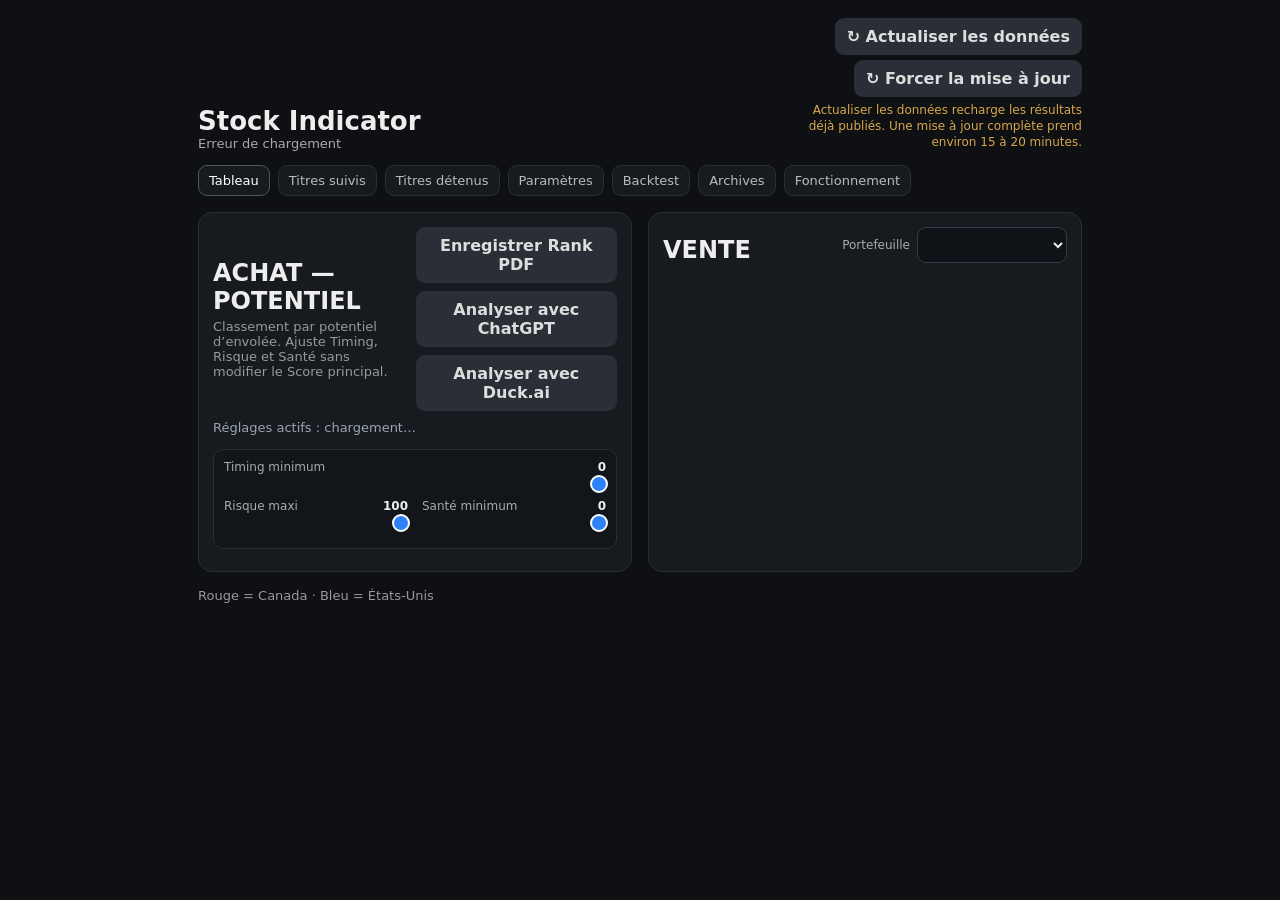
==== commit 60296528: "Refresh dashboard slider colors" ====
--- a/index.html
+++ b/index.html
@@ -1 +1 @@
-<!doctype html><html lang="fr"><head><meta charset="utf-8"><meta name="viewport" content="width=device-width,initial-scale=1"><title>Stock Indicator</title><link rel="stylesheet" href="style.css?v=3"></head><body><main class="wrap"><header><div><h1>Stock Indicator</h1><div id="updated">Mise à jour : —</div></div><div class="refresh-area"><button type="button" class="secondary refresh-btn" onclick="window.location.href='index.html?refresh='+Date.now()">↻ Actualiser les données</button><button id="forceRefresh" class="secondary refresh-btn">↻ Forcer la mise à jour</button><div class="refresh-warning">Actualiser les données recharge les résultats déjà publiés. Une mise à jour complète prend environ 15 à 20 minutes.</div></div></header><nav class="nav"><a class="active" href="index.html">Tableau</a><a href="watchlist.html">Titres suivis</a><a href="holdings.html">Titres détenus</a><a href="parameters.html">Paramètres</a><a href="backtest.html">Backtest</a><a href="archives.html">Archives</a><a href="fonctionnement.html">Fonctionnement</a></nav><section class="grid"><article class="card"><div class="manage-title"><div><h2>ACHAT — POTENTIEL</h2><div class="subtitle">Classement par potentiel d’envolée. Ajuste Timing, Risque et Santé sans modifier le Score principal.</div></div><div style="display:flex;gap:8px;flex-wrap:wrap"><button id="saveRankPdf" type="button" class="secondary">Enregistrer Rank PDF</button><button id="analyzeBuyChatGpt" type="button" class="secondary">Analyser avec ChatGPT</button><button id="analyzeBuyDuck" type="button" class="secondary">Analyser avec Duck.ai</button></div></div><div id="activeBuyModel" class="hint" style="margin-top:8px">Réglages actifs : chargement…</div><div id="aiAnalysisNotice" class="notice" style="margin:10px 0"></div><textarea id="aiPromptFallback" hidden style="width:100%;min-height:180px;margin:8px 0" aria-label="Texte à copier vers l’IA"></textarea><div class="buy-filter-controls"><label class="timing-filter">Timing minimum <b id="timingMinValue">0</b><input class="range-reversed" id="timingMin" type="range" min="0" max="100" step="1" value="0"></label><label>Risque maxi <b id="riskMaxValue">100</b><input class="range-reversed" id="riskSelectivity" type="range" min="0" max="100" step="1" value="0" aria-label="Sélectivité du risque"></label><label>Santé minimum <b id="healthMinValue">0</b><input class="range-reversed" id="healthMin" type="range" min="0" max="100" step="1" value="0"></label><div id="buyFilterCount" class="filter-count"></div></div><div id="buyList"></div></article><article class="card"><div class="manage-title"><h2>VENTE</h2><div class="sell-controls"><label>Portefeuille <select id="sellPortfolio"></select></label></div></div><div id="sellList"></div></article></section><footer>Rouge = Canada · Bleu = États-Unis</footer></main><script src="direct-github-data.js?v=1"></script><script src="app.js?v=10"></script><script src="duck-ai-analysis.js?v=5"></script><script src="auto-refresh-results.js?v=3"></script></body></html>+<!doctype html><html lang="fr"><head><meta charset="utf-8"><meta name="viewport" content="width=device-width,initial-scale=1"><title>Stock Indicator</title><link rel="stylesheet" href="style.css?v=4"></head><body><main class="wrap"><header><div><h1>Stock Indicator</h1><div id="updated">Mise à jour : —</div></div><div class="refresh-area"><button type="button" class="secondary refresh-btn" onclick="window.location.href='index.html?refresh='+Date.now()">↻ Actualiser les données</button><button id="forceRefresh" class="secondary refresh-btn">↻ Forcer la mise à jour</button><div class="refresh-warning">Actualiser les données recharge les résultats déjà publiés. Une mise à jour complète prend environ 15 à 20 minutes.</div></div></header><nav class="nav"><a class="active" href="index.html">Tableau</a><a href="watchlist.html">Titres suivis</a><a href="holdings.html">Titres détenus</a><a href="parameters.html">Paramètres</a><a href="backtest.html">Backtest</a><a href="archives.html">Archives</a><a href="fonctionnement.html">Fonctionnement</a></nav><section class="grid"><article class="card"><div class="manage-title"><div><h2>ACHAT — POTENTIEL</h2><div class="subtitle">Classement par potentiel d’envolée. Ajuste Timing, Risque et Santé sans modifier le Score principal.</div></div><div style="display:flex;gap:8px;flex-wrap:wrap"><button id="saveRankPdf" type="button" class="secondary">Enregistrer Rank PDF</button><button id="analyzeBuyChatGpt" type="button" class="secondary">Analyser avec ChatGPT</button><button id="analyzeBuyDuck" type="button" class="secondary">Analyser avec Duck.ai</button></div></div><div id="activeBuyModel" class="hint" style="margin-top:8px">Réglages actifs : chargement…</div><div id="aiAnalysisNotice" class="notice" style="margin:10px 0"></div><textarea id="aiPromptFallback" hidden style="width:100%;min-height:180px;margin:8px 0" aria-label="Texte à copier vers l’IA"></textarea><div class="buy-filter-controls"><label class="timing-filter">Timing minimum <b id="timingMinValue">0</b><input class="range-reversed" id="timingMin" type="range" min="0" max="100" step="1" value="0"></label><label>Risque maxi <b id="riskMaxValue">100</b><input class="range-reversed" id="riskSelectivity" type="range" min="0" max="100" step="1" value="0" aria-label="Sélectivité du risque"></label><label>Santé minimum <b id="healthMinValue">0</b><input class="range-reversed" id="healthMin" type="range" min="0" max="100" step="1" value="0"></label><div id="buyFilterCount" class="filter-count"></div></div><div id="buyList"></div></article><article class="card"><div class="manage-title"><h2>VENTE</h2><div class="sell-controls"><label>Portefeuille <select id="sellPortfolio"></select></label></div></div><div id="sellList"></div></article></section><footer>Rouge = Canada · Bleu = États-Unis</footer></main><script src="direct-github-data.js?v=1"></script><script src="app.js?v=10"></script><script src="duck-ai-analysis.js?v=5"></script><script src="auto-refresh-results.js?v=3"></script></body></html>
--- a/style.css
+++ b/style.css
@@ -1,2 +1,9 @@
 *{box-sizing:border-box}body{margin:0;font-family:system-ui,Arial,sans-serif;background:#0e1013;color:#eee}.wrap{max-width:920px;margin:auto;padding:18px}header{display:flex;justify-content:space-between;align-items:end;gap:12px;margin-bottom:18px}h1{margin:0;font-size:26px}#updated{font-size:13px;color:#aaa}.grid{display:grid;grid-template-columns:1fr 1fr;gap:16px}.card{background:#171a1f;border:1px solid #292e36;border-radius:14px;padding:14px}h2{margin:0 0 10px}.stock{border-bottom:1px solid #292e36}.stock summary{display:grid;grid-template-columns:1fr auto;gap:12px;padding:11px 4px;cursor:pointer;list-style:none}.stock summary::-webkit-details-marker{display:none}.symbol{font-weight:750}.score{font-variant-numeric:tabular-nums;font-weight:650}.canada{color:#ff6464}.usa{color:#58a6ff}.other{color:#ddd}.detail{display:grid;grid-template-columns:1fr 1fr;gap:7px 14px;padding:4px 4px 14px;color:#c9d1d9;font-size:13px}.checks{grid-column:1/-1;display:flex;gap:6px;flex-wrap:wrap;margin-top:5px}.check{padding:3px 7px;border-radius:20px;background:#242931}.ok{color:#70d38a}.no{color:#ff7373}.neutral{color:#d6a84b}.passed{grid-column:1/-1;color:#70d38a;font-weight:750;margin-top:4px}.empty{color:#888;padding:12px 3px;font-size:14px}footer{margin-top:16px;color:#999;font-size:13px}.top{align-items:center}.subtitle{font-size:13px;color:#999;margin-top:4px}.back{color:#c9d1d9;text-decoration:none;font-size:14px}.nav{display:flex;gap:8px;flex-wrap:wrap;margin:-4px 0 16px}.nav a{color:#bbb;text-decoration:none;background:#171a1f;border:1px solid #292e36;padding:7px 10px;border-radius:9px;font-size:13px}.nav a.active,.nav a:hover{color:#fff;border-color:#4b5563}.manage-card{margin-bottom:16px}.manage-title{display:flex;justify-content:space-between;gap:12px;align-items:center}.manage-title h2{margin:0}.manage-title span,.manage-title small{color:#999;font-size:13px}.form-grid{display:grid;grid-template-columns:1fr 1fr 1fr auto;gap:10px;align-items:end;margin-top:12px}.holdings-form{grid-template-columns:1fr 2fr auto}.backtest-form{grid-template-columns:1fr 1fr auto;margin-bottom:10px}label{font-size:12px;color:#aaa;display:grid;gap:5px}input,select,button{font:inherit}input,select{width:100%;background:#0f1216;color:#eee;border:1px solid #343a43;border-radius:9px;padding:9px 10px}button{border:0;border-radius:9px;padding:9px 12px;background:#2f81f7;color:#fff;cursor:pointer;font-weight:650}button.secondary{background:#2a2f37;color:#ddd}button.danger{background:#3b1f23;color:#ff9a9a;border:1px solid #5c2a31}.hint{color:#9aa4b2;font-size:13px;line-height:1.45}.search{max-width:260px}.manage-list{margin-top:8px}.manage-row{display:flex;justify-content:space-between;align-items:center;gap:12px;padding:10px 0;border-bottom:1px solid #292e36}.manage-row:last-child{border-bottom:0}.manage-row small{display:block;color:#8b949e;margin-top:3px}.portfolio-select{max-width:240px}.notice{margin-top:10px;color:#70d38a;font-size:13px}.notice.bad{color:#ff7373}.parameter-list{display:grid;gap:10px;margin-top:12px}.param{border:1px solid #292e36;border-radius:11px;padding:12px;background:#12151a}.param-head{display:flex;justify-content:space-between;gap:12px;align-items:flex-start}.param-head small{display:block;color:#777;margin-top:3px}.param-head span{color:#9aa4b2;font-size:12px;white-space:nowrap}.param-edit{display:grid;grid-template-columns:140px auto auto;gap:8px;align-items:center;margin-top:10px}.effect{color:#b8c0cc;font-size:13px;line-height:1.4;margin-top:8px}.sell-controls{display:flex;align-items:center;gap:8px;margin-bottom:10px}.sell-controls label{display:flex;align-items:center;gap:7px}.sell-controls select{min-width:150px}.param-help{margin-top:10px;border-top:1px solid #292e36;padding-top:8px}.param-help summary{cursor:pointer;color:#58a6ff;font-size:13px;font-weight:650;list-style:none}.param-help summary::-webkit-details-marker{display:none}.param-help summary:after{content:' +';color:#8b949e}.param-help[open] summary:after{content:' −'}.param-help-body{margin-top:10px;color:#c9d1d9;font-size:13px;line-height:1.5}.param-help-body p{margin:0 0 10px}.param-help-body p:last-child{margin-bottom:0}.refresh-area{display:grid;justify-items:end;gap:5px}.refresh-warning{max-width:280px;text-align:right;color:#d6a84b;font-size:12px;line-height:1.35}.buy-filter-controls{display:grid;grid-template-columns:1fr 1fr;gap:10px 14px;margin:12px 0 8px;padding:10px;border:1px solid #292e36;border-radius:10px;background:#12151a}.buy-filter-controls label{grid-template-columns:1fr auto;align-items:center}.buy-filter-controls label b{color:#eee;font-variant-numeric:tabular-nums}.buy-filter-controls input[type=range]{grid-column:1/-1;padding:0;border:0;background:transparent;accent-color:#2f81f7}.filter-count{grid-column:1/-1;color:#8b949e;font-size:12px}.backtest-summary{display:grid;grid-template-columns:repeat(3,1fr);gap:8px;margin:14px 0}.bt-stat{display:grid;gap:3px;border:1px solid #292e36;background:#12151a;border-radius:10px;padding:10px;font-size:13px}.bt-stat small{color:#8b949e}.path-stat b{font-variant-numeric:tabular-nums}.backtest-actions{display:flex;gap:8px;flex-wrap:wrap;justify-content:flex-end}.model-doc{margin-bottom:16px;line-height:1.58}.model-doc p{color:#c9d1d9;margin:8px 0 12px}.model-doc h3{margin:16px 0 6px;font-size:16px}.formula-box{background:#101318;border:1px solid #343a43;border-radius:10px;padding:11px 12px;margin:12px 0;color:#e6edf3;font-variant-numeric:tabular-nums;line-height:1.5}.model-note{background:#181c22;border-left:3px solid #d6a84b;padding:10px 12px;border-radius:8px;color:#c9d1d9;margin-top:12px}.weight-grid{display:grid;grid-template-columns:repeat(5,1fr);gap:8px;margin-top:14px}.weight-grid div{background:#12151a;border:1px solid #292e36;border-radius:10px;padding:10px;display:grid;gap:3px}.weight-grid b{font-size:18px}.weight-grid span{font-size:12px;color:#9aa4b2}.model-table{display:grid;border:1px solid #292e36;border-radius:10px;overflow:hidden;margin:12px 0}.model-table>div{display:grid;grid-template-columns:90px 90px 1fr}.model-table>div>*{padding:8px 10px;border-bottom:1px solid #292e36}.model-table>div:last-child>*{border-bottom:0}.model-table>div:first-child{background:#12151a}.model-details{margin-top:14px;border-top:1px solid #292e36;padding-top:10px}.model-details summary{cursor:pointer;color:#58a6ff;font-weight:650}.detail-columns{display:grid;grid-template-columns:repeat(3,1fr);gap:12px}.detail-columns p{font-size:13px}.model-doc sub{font-size:.75em}@media(max-width:650px){header{display:block}.grid{grid-template-columns:1fr}#updated{margin-top:6px}.detail{grid-template-columns:1fr 1fr}.form-grid,.holdings-form,.backtest-form{grid-template-columns:1fr}.manage-title{align-items:flex-start}.search{max-width:100%}.param-head{display:block}.param-head span{display:block;margin-top:6px}.param-edit{grid-template-columns:1fr 1fr}.param-edit input{grid-column:1/-1}.nav{gap:6px}.nav a{padding:7px 8px}.sell-controls label{display:grid}.sell-controls select{min-width:120px}.refresh-area{justify-items:start;margin-top:12px}.refresh-warning{text-align:left;max-width:none}.buy-filter-controls{grid-template-columns:1fr}.filter-count{grid-column:1}.backtest-summary{grid-template-columns:1fr 1fr}.stock summary{grid-template-columns:1fr}.score{font-size:12px;color:#aaa}.backtest-actions{justify-content:flex-start}.weight-grid{grid-template-columns:1fr 1fr}.detail-columns{grid-template-columns:1fr}.model-table>div{grid-template-columns:70px 70px 1fr}.model-table>div>*{padding:7px 8px;font-size:12px}}@media print{body{background:#fff;color:#111;font-size:10pt}.wrap{max-width:none;padding:0}.nav,.manage-card,.backtest-actions,#reloadNotice,footer{display:none!important}header{margin-bottom:10px}.card{background:#fff;border:0;padding:0}.manage-title{display:block}.subtitle{color:#444}.backtest-summary{grid-template-columns:repeat(4,1fr);gap:5px;margin:10px 0}.bt-stat{background:#fff;border:1px solid #bbb;color:#111;break-inside:avoid}.bt-stat small{color:#444}.stock{border-bottom:1px solid #bbb;break-inside:avoid}.stock summary{padding:6px 2px}.detail{color:#222;font-size:8.5pt;gap:3px 12px;padding:2px 2px 7px}.check{background:#eee;border:1px solid #ccc;padding:2px 5px}.canada,.usa,.other{color:#111!important}.ok{color:#2e8b57!important}.no{color:#c62828!important}.neutral{color:#8a6d1d!important}.score{color:#111!important}.printing-backtest details.stock>.detail{display:grid!important}@page{size:auto;margin:12mm}}
 .confidence{display:inline-flex;align-items:center;justify-content:center;min-width:18px;height:18px;padding:0 4px;border-radius:999px;font-size:10px;font-weight:800;line-height:1;color:#0d1117;vertical-align:1px}.confidence-a{background:#3fb950}.confidence-b{background:#d6a84b}.confidence-c{background:#f85149;color:#fff}.score .confidence{margin-left:1px}.buy-filter-controls label{min-width:0}@media(max-width:650px){.stock summary .score{white-space:normal;line-height:1.55}.confidence{min-width:16px;height:16px;font-size:9px}.buy-filter-controls{gap:8px}}
+
+/* Dashboard filter presentation only: reversed visual direction; formulas/values unchanged. */
+.buy-filter-controls .timing-filter{grid-column:1/-1}.buy-filter-controls .range-reversed{direction:rtl;-webkit-appearance:none;appearance:none;height:6px;border-radius:999px;background:linear-gradient(to right,#fff 0%,#fff 50%,#2f81f7 50%,#2f81f7 100%);accent-color:#2f81f7}
+.buy-filter-controls .range-reversed::-webkit-slider-thumb{-webkit-appearance:none;appearance:none;width:18px;height:18px;border-radius:50%;background:#2f81f7;border:2px solid #fff;cursor:pointer}
+.buy-filter-controls .range-reversed::-moz-range-track{height:6px;border:0;border-radius:999px;background:linear-gradient(to right,#fff 0%,#fff 50%,#2f81f7 50%,#2f81f7 100%)}
+.buy-filter-controls .range-reversed::-moz-range-thumb{width:16px;height:16px;border-radius:50%;background:#2f81f7;border:2px solid #fff;cursor:pointer}
+@media(max-width:650px){.buy-filter-controls .timing-filter{grid-column:1}}
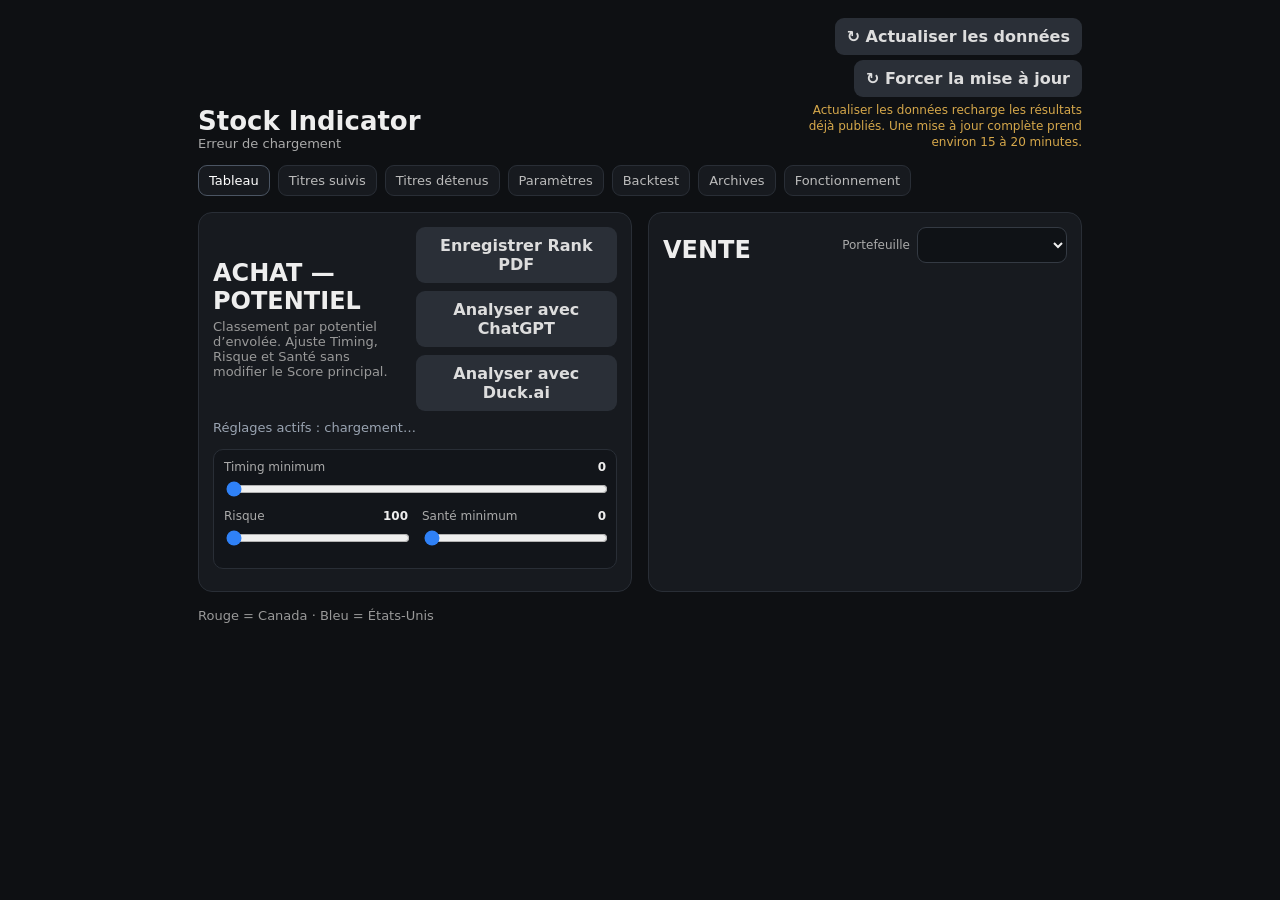
==== commit 2dc1fe20: "Restore left-to-right dashboard sliders" ====
--- a/index.html
+++ b/index.html
@@ -1 +1 @@
-<!doctype html><html lang="fr"><head><meta charset="utf-8"><meta name="viewport" content="width=device-width,initial-scale=1"><title>Stock Indicator</title><link rel="stylesheet" href="style.css?v=4"></head><body><main class="wrap"><header><div><h1>Stock Indicator</h1><div id="updated">Mise à jour : —</div></div><div class="refresh-area"><button type="button" class="secondary refresh-btn" onclick="window.location.href='index.html?refresh='+Date.now()">↻ Actualiser les données</button><button id="forceRefresh" class="secondary refresh-btn">↻ Forcer la mise à jour</button><div class="refresh-warning">Actualiser les données recharge les résultats déjà publiés. Une mise à jour complète prend environ 15 à 20 minutes.</div></div></header><nav class="nav"><a class="active" href="index.html">Tableau</a><a href="watchlist.html">Titres suivis</a><a href="holdings.html">Titres détenus</a><a href="parameters.html">Paramètres</a><a href="backtest.html">Backtest</a><a href="archives.html">Archives</a><a href="fonctionnement.html">Fonctionnement</a></nav><section class="grid"><article class="card"><div class="manage-title"><div><h2>ACHAT — POTENTIEL</h2><div class="subtitle">Classement par potentiel d’envolée. Ajuste Timing, Risque et Santé sans modifier le Score principal.</div></div><div style="display:flex;gap:8px;flex-wrap:wrap"><button id="saveRankPdf" type="button" class="secondary">Enregistrer Rank PDF</button><button id="analyzeBuyChatGpt" type="button" class="secondary">Analyser avec ChatGPT</button><button id="analyzeBuyDuck" type="button" class="secondary">Analyser avec Duck.ai</button></div></div><div id="activeBuyModel" class="hint" style="margin-top:8px">Réglages actifs : chargement…</div><div id="aiAnalysisNotice" class="notice" style="margin:10px 0"></div><textarea id="aiPromptFallback" hidden style="width:100%;min-height:180px;margin:8px 0" aria-label="Texte à copier vers l’IA"></textarea><div class="buy-filter-controls"><label class="timing-filter">Timing minimum <b id="timingMinValue">0</b><input class="range-reversed" id="timingMin" type="range" min="0" max="100" step="1" value="0"></label><label>Risque maxi <b id="riskMaxValue">100</b><input class="range-reversed" id="riskSelectivity" type="range" min="0" max="100" step="1" value="0" aria-label="Sélectivité du risque"></label><label>Santé minimum <b id="healthMinValue">0</b><input class="range-reversed" id="healthMin" type="range" min="0" max="100" step="1" value="0"></label><div id="buyFilterCount" class="filter-count"></div></div><div id="buyList"></div></article><article class="card"><div class="manage-title"><h2>VENTE</h2><div class="sell-controls"><label>Portefeuille <select id="sellPortfolio"></select></label></div></div><div id="sellList"></div></article></section><footer>Rouge = Canada · Bleu = États-Unis</footer></main><script src="direct-github-data.js?v=1"></script><script src="app.js?v=10"></script><script src="duck-ai-analysis.js?v=5"></script><script src="auto-refresh-results.js?v=3"></script></body></html>+<!doctype html><html lang="fr"><head><meta charset="utf-8"><meta name="viewport" content="width=device-width,initial-scale=1"><title>Stock Indicator</title><link rel="stylesheet" href="style.css?v=6"></head><body><main class="wrap"><header><div><h1>Stock Indicator</h1><div id="updated">Mise à jour : —</div></div><div class="refresh-area"><button type="button" class="secondary refresh-btn" onclick="window.location.href='index.html?refresh='+Date.now()">↻ Actualiser les données</button><button id="forceRefresh" class="secondary refresh-btn">↻ Forcer la mise à jour</button><div class="refresh-warning">Actualiser les données recharge les résultats déjà publiés. Une mise à jour complète prend environ 15 à 20 minutes.</div></div></header><nav class="nav"><a class="active" href="index.html">Tableau</a><a href="watchlist.html">Titres suivis</a><a href="holdings.html">Titres détenus</a><a href="parameters.html">Paramètres</a><a href="backtest.html">Backtest</a><a href="archives.html">Archives</a><a href="fonctionnement.html">Fonctionnement</a></nav><section class="grid"><article class="card"><div class="manage-title"><div><h2>ACHAT — POTENTIEL</h2><div class="subtitle">Classement par potentiel d’envolée. Ajuste Timing, Risque et Santé sans modifier le Score principal.</div></div><div style="display:flex;gap:8px;flex-wrap:wrap"><button id="saveRankPdf" type="button" class="secondary">Enregistrer Rank PDF</button><button id="analyzeBuyChatGpt" type="button" class="secondary">Analyser avec ChatGPT</button><button id="analyzeBuyDuck" type="button" class="secondary">Analyser avec Duck.ai</button></div></div><div id="activeBuyModel" class="hint" style="margin-top:8px">Réglages actifs : chargement…</div><div id="aiAnalysisNotice" class="notice" style="margin:10px 0"></div><textarea id="aiPromptFallback" hidden style="width:100%;min-height:180px;margin:8px 0" aria-label="Texte à copier vers l’IA"></textarea><div class="buy-filter-controls"><label class="timing-filter">Timing minimum <b id="timingMinValue">0</b><input id="timingMin" type="range" min="0" max="100" step="1" value="0"></label><label>Risque <b id="riskMaxValue">100</b><input id="riskSelectivity" type="range" min="0" max="100" step="1" value="0" aria-label="Sélectivité du risque"></label><label>Santé minimum <b id="healthMinValue">0</b><input id="healthMin" type="range" min="0" max="100" step="1" value="0"></label><div id="buyFilterCount" class="filter-count"></div></div><div id="buyList"></div></article><article class="card"><div class="manage-title"><h2>VENTE</h2><div class="sell-controls"><label>Portefeuille <select id="sellPortfolio"></select></label></div></div><div id="sellList"></div></article></section><footer>Rouge = Canada · Bleu = États-Unis</footer></main><script src="direct-github-data.js?v=1"></script><script src="app.js?v=11"></script><script src="duck-ai-analysis.js?v=5"></script><script src="auto-refresh-results.js?v=3"></script></body></html>
--- a/style.css
+++ b/style.css
@@ -2,8 +2,8 @@
 .confidence{display:inline-flex;align-items:center;justify-content:center;min-width:18px;height:18px;padding:0 4px;border-radius:999px;font-size:10px;font-weight:800;line-height:1;color:#0d1117;vertical-align:1px}.confidence-a{background:#3fb950}.confidence-b{background:#d6a84b}.confidence-c{background:#f85149;color:#fff}.score .confidence{margin-left:1px}.buy-filter-controls label{min-width:0}@media(max-width:650px){.stock summary .score{white-space:normal;line-height:1.55}.confidence{min-width:16px;height:16px;font-size:9px}.buy-filter-controls{gap:8px}}
 
 /* Dashboard filter presentation only: reversed visual direction; formulas/values unchanged. */
-.buy-filter-controls .timing-filter{grid-column:1/-1}.buy-filter-controls .range-reversed{direction:rtl;-webkit-appearance:none;appearance:none;height:6px;border-radius:999px;background:linear-gradient(to right,#fff 0%,#fff 50%,#2f81f7 50%,#2f81f7 100%);accent-color:#2f81f7}
+.buy-filter-controls .timing-filter{grid-column:1/-1}.buy-filter-controls .range-reversed{direction:rtl;-webkit-appearance:none;appearance:none;height:6px;border-radius:999px;background:#2f81f7;accent-color:#2f81f7}
 .buy-filter-controls .range-reversed::-webkit-slider-thumb{-webkit-appearance:none;appearance:none;width:18px;height:18px;border-radius:50%;background:#2f81f7;border:2px solid #fff;cursor:pointer}
-.buy-filter-controls .range-reversed::-moz-range-track{height:6px;border:0;border-radius:999px;background:linear-gradient(to right,#fff 0%,#fff 50%,#2f81f7 50%,#2f81f7 100%)}
+.buy-filter-controls .range-reversed::-moz-range-track{height:6px;border:0;border-radius:999px;background:#fff}.buy-filter-controls .range-reversed::-moz-range-progress{height:6px;border-radius:999px;background:#2f81f7}
 .buy-filter-controls .range-reversed::-moz-range-thumb{width:16px;height:16px;border-radius:50%;background:#2f81f7;border:2px solid #fff;cursor:pointer}
 @media(max-width:650px){.buy-filter-controls .timing-filter{grid-column:1}}
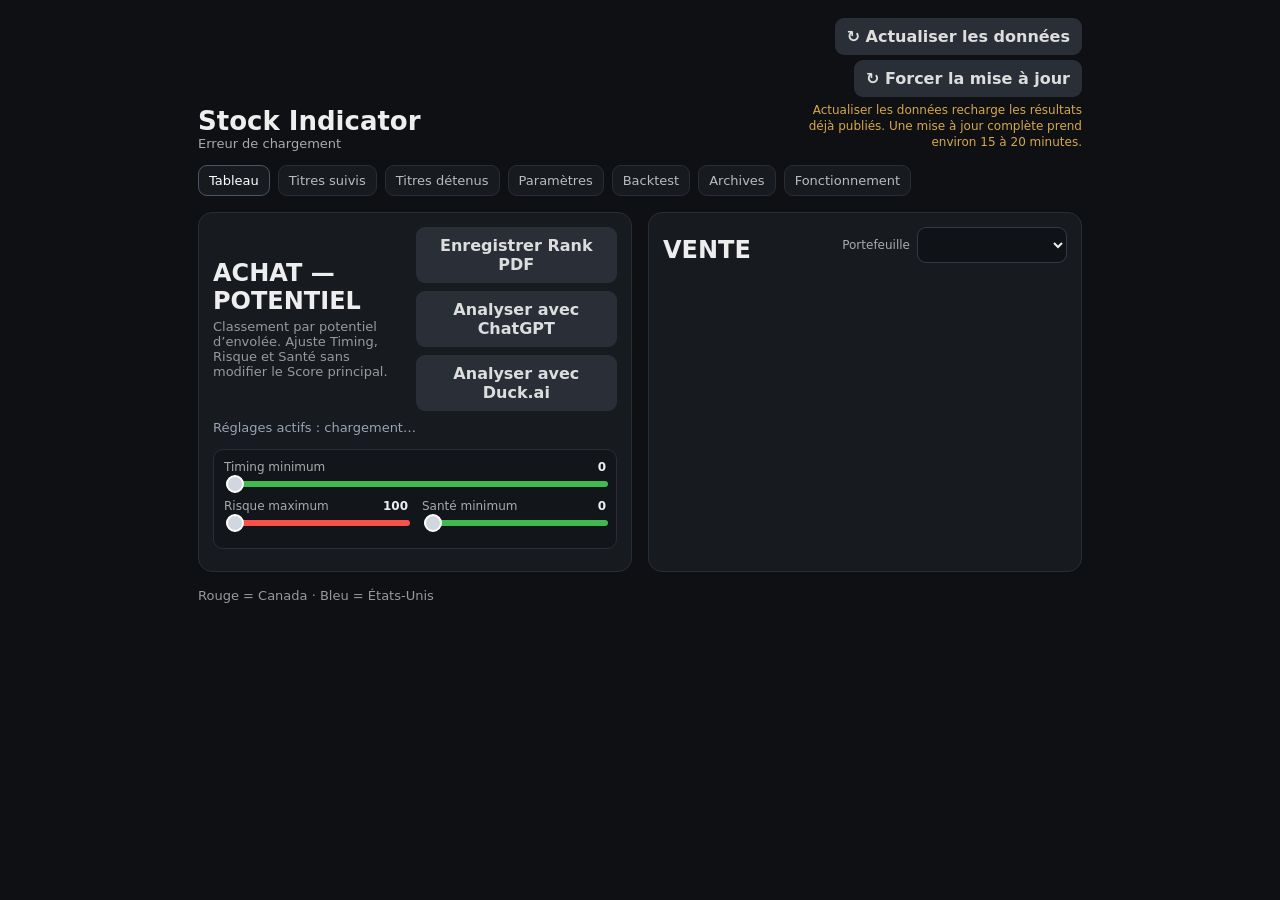
==== commit 2d2ecbf4: "Label risk slider as maximum and refresh slider styles" ====
--- a/index.html
+++ b/index.html
@@ -1 +1 @@
-<!doctype html><html lang="fr"><head><meta charset="utf-8"><meta name="viewport" content="width=device-width,initial-scale=1"><title>Stock Indicator</title><link rel="stylesheet" href="style.css?v=6"></head><body><main class="wrap"><header><div><h1>Stock Indicator</h1><div id="updated">Mise à jour : —</div></div><div class="refresh-area"><button type="button" class="secondary refresh-btn" onclick="window.location.href='index.html?refresh='+Date.now()">↻ Actualiser les données</button><button id="forceRefresh" class="secondary refresh-btn">↻ Forcer la mise à jour</button><div class="refresh-warning">Actualiser les données recharge les résultats déjà publiés. Une mise à jour complète prend environ 15 à 20 minutes.</div></div></header><nav class="nav"><a class="active" href="index.html">Tableau</a><a href="watchlist.html">Titres suivis</a><a href="holdings.html">Titres détenus</a><a href="parameters.html">Paramètres</a><a href="backtest.html">Backtest</a><a href="archives.html">Archives</a><a href="fonctionnement.html">Fonctionnement</a></nav><section class="grid"><article class="card"><div class="manage-title"><div><h2>ACHAT — POTENTIEL</h2><div class="subtitle">Classement par potentiel d’envolée. Ajuste Timing, Risque et Santé sans modifier le Score principal.</div></div><div style="display:flex;gap:8px;flex-wrap:wrap"><button id="saveRankPdf" type="button" class="secondary">Enregistrer Rank PDF</button><button id="analyzeBuyChatGpt" type="button" class="secondary">Analyser avec ChatGPT</button><button id="analyzeBuyDuck" type="button" class="secondary">Analyser avec Duck.ai</button></div></div><div id="activeBuyModel" class="hint" style="margin-top:8px">Réglages actifs : chargement…</div><div id="aiAnalysisNotice" class="notice" style="margin:10px 0"></div><textarea id="aiPromptFallback" hidden style="width:100%;min-height:180px;margin:8px 0" aria-label="Texte à copier vers l’IA"></textarea><div class="buy-filter-controls"><label class="timing-filter">Timing minimum <b id="timingMinValue">0</b><input id="timingMin" type="range" min="0" max="100" step="1" value="0"></label><label>Risque <b id="riskMaxValue">100</b><input id="riskSelectivity" type="range" min="0" max="100" step="1" value="0" aria-label="Sélectivité du risque"></label><label>Santé minimum <b id="healthMinValue">0</b><input id="healthMin" type="range" min="0" max="100" step="1" value="0"></label><div id="buyFilterCount" class="filter-count"></div></div><div id="buyList"></div></article><article class="card"><div class="manage-title"><h2>VENTE</h2><div class="sell-controls"><label>Portefeuille <select id="sellPortfolio"></select></label></div></div><div id="sellList"></div></article></section><footer>Rouge = Canada · Bleu = États-Unis</footer></main><script src="direct-github-data.js?v=1"></script><script src="app.js?v=11"></script><script src="duck-ai-analysis.js?v=5"></script><script src="auto-refresh-results.js?v=3"></script></body></html>+<!doctype html><html lang="fr"><head><meta charset="utf-8"><meta name="viewport" content="width=device-width,initial-scale=1"><title>Stock Indicator</title><link rel="stylesheet" href="style.css?v=7"></head><body><main class="wrap"><header><div><h1>Stock Indicator</h1><div id="updated">Mise à jour : —</div></div><div class="refresh-area"><button type="button" class="secondary refresh-btn" onclick="window.location.href='index.html?refresh='+Date.now()">↻ Actualiser les données</button><button id="forceRefresh" class="secondary refresh-btn">↻ Forcer la mise à jour</button><div class="refresh-warning">Actualiser les données recharge les résultats déjà publiés. Une mise à jour complète prend environ 15 à 20 minutes.</div></div></header><nav class="nav"><a class="active" href="index.html">Tableau</a><a href="watchlist.html">Titres suivis</a><a href="holdings.html">Titres détenus</a><a href="parameters.html">Paramètres</a><a href="backtest.html">Backtest</a><a href="archives.html">Archives</a><a href="fonctionnement.html">Fonctionnement</a></nav><section class="grid"><article class="card"><div class="manage-title"><div><h2>ACHAT — POTENTIEL</h2><div class="subtitle">Classement par potentiel d’envolée. Ajuste Timing, Risque et Santé sans modifier le Score principal.</div></div><div style="display:flex;gap:8px;flex-wrap:wrap"><button id="saveRankPdf" type="button" class="secondary">Enregistrer Rank PDF</button><button id="analyzeBuyChatGpt" type="button" class="secondary">Analyser avec ChatGPT</button><button id="analyzeBuyDuck" type="button" class="secondary">Analyser avec Duck.ai</button></div></div><div id="activeBuyModel" class="hint" style="margin-top:8px">Réglages actifs : chargement…</div><div id="aiAnalysisNotice" class="notice" style="margin:10px 0"></div><textarea id="aiPromptFallback" hidden style="width:100%;min-height:180px;margin:8px 0" aria-label="Texte à copier vers l’IA"></textarea><div class="buy-filter-controls"><label class="timing-filter">Timing minimum <b id="timingMinValue">0</b><input id="timingMin" type="range" min="0" max="100" step="1" value="0"></label><label>Risque maximum <b id="riskMaxValue">100</b><input id="riskSelectivity" type="range" min="0" max="100" step="1" value="0" aria-label="Sélectivité du risque"></label><label>Santé minimum <b id="healthMinValue">0</b><input id="healthMin" type="range" min="0" max="100" step="1" value="0"></label><div id="buyFilterCount" class="filter-count"></div></div><div id="buyList"></div></article><article class="card"><div class="manage-title"><h2>VENTE</h2><div class="sell-controls"><label>Portefeuille <select id="sellPortfolio"></select></label></div></div><div id="sellList"></div></article></section><footer>Rouge = Canada · Bleu = États-Unis</footer></main><script src="direct-github-data.js?v=1"></script><script src="app.js?v=11"></script><script src="duck-ai-analysis.js?v=5"></script><script src="auto-refresh-results.js?v=3"></script></body></html>
--- a/style.css
+++ b/style.css
@@ -1,9 +1,11 @@
 *{box-sizing:border-box}body{margin:0;font-family:system-ui,Arial,sans-serif;background:#0e1013;color:#eee}.wrap{max-width:920px;margin:auto;padding:18px}header{display:flex;justify-content:space-between;align-items:end;gap:12px;margin-bottom:18px}h1{margin:0;font-size:26px}#updated{font-size:13px;color:#aaa}.grid{display:grid;grid-template-columns:1fr 1fr;gap:16px}.card{background:#171a1f;border:1px solid #292e36;border-radius:14px;padding:14px}h2{margin:0 0 10px}.stock{border-bottom:1px solid #292e36}.stock summary{display:grid;grid-template-columns:1fr auto;gap:12px;padding:11px 4px;cursor:pointer;list-style:none}.stock summary::-webkit-details-marker{display:none}.symbol{font-weight:750}.score{font-variant-numeric:tabular-nums;font-weight:650}.canada{color:#ff6464}.usa{color:#58a6ff}.other{color:#ddd}.detail{display:grid;grid-template-columns:1fr 1fr;gap:7px 14px;padding:4px 4px 14px;color:#c9d1d9;font-size:13px}.checks{grid-column:1/-1;display:flex;gap:6px;flex-wrap:wrap;margin-top:5px}.check{padding:3px 7px;border-radius:20px;background:#242931}.ok{color:#70d38a}.no{color:#ff7373}.neutral{color:#d6a84b}.passed{grid-column:1/-1;color:#70d38a;font-weight:750;margin-top:4px}.empty{color:#888;padding:12px 3px;font-size:14px}footer{margin-top:16px;color:#999;font-size:13px}.top{align-items:center}.subtitle{font-size:13px;color:#999;margin-top:4px}.back{color:#c9d1d9;text-decoration:none;font-size:14px}.nav{display:flex;gap:8px;flex-wrap:wrap;margin:-4px 0 16px}.nav a{color:#bbb;text-decoration:none;background:#171a1f;border:1px solid #292e36;padding:7px 10px;border-radius:9px;font-size:13px}.nav a.active,.nav a:hover{color:#fff;border-color:#4b5563}.manage-card{margin-bottom:16px}.manage-title{display:flex;justify-content:space-between;gap:12px;align-items:center}.manage-title h2{margin:0}.manage-title span,.manage-title small{color:#999;font-size:13px}.form-grid{display:grid;grid-template-columns:1fr 1fr 1fr auto;gap:10px;align-items:end;margin-top:12px}.holdings-form{grid-template-columns:1fr 2fr auto}.backtest-form{grid-template-columns:1fr 1fr auto;margin-bottom:10px}label{font-size:12px;color:#aaa;display:grid;gap:5px}input,select,button{font:inherit}input,select{width:100%;background:#0f1216;color:#eee;border:1px solid #343a43;border-radius:9px;padding:9px 10px}button{border:0;border-radius:9px;padding:9px 12px;background:#2f81f7;color:#fff;cursor:pointer;font-weight:650}button.secondary{background:#2a2f37;color:#ddd}button.danger{background:#3b1f23;color:#ff9a9a;border:1px solid #5c2a31}.hint{color:#9aa4b2;font-size:13px;line-height:1.45}.search{max-width:260px}.manage-list{margin-top:8px}.manage-row{display:flex;justify-content:space-between;align-items:center;gap:12px;padding:10px 0;border-bottom:1px solid #292e36}.manage-row:last-child{border-bottom:0}.manage-row small{display:block;color:#8b949e;margin-top:3px}.portfolio-select{max-width:240px}.notice{margin-top:10px;color:#70d38a;font-size:13px}.notice.bad{color:#ff7373}.parameter-list{display:grid;gap:10px;margin-top:12px}.param{border:1px solid #292e36;border-radius:11px;padding:12px;background:#12151a}.param-head{display:flex;justify-content:space-between;gap:12px;align-items:flex-start}.param-head small{display:block;color:#777;margin-top:3px}.param-head span{color:#9aa4b2;font-size:12px;white-space:nowrap}.param-edit{display:grid;grid-template-columns:140px auto auto;gap:8px;align-items:center;margin-top:10px}.effect{color:#b8c0cc;font-size:13px;line-height:1.4;margin-top:8px}.sell-controls{display:flex;align-items:center;gap:8px;margin-bottom:10px}.sell-controls label{display:flex;align-items:center;gap:7px}.sell-controls select{min-width:150px}.param-help{margin-top:10px;border-top:1px solid #292e36;padding-top:8px}.param-help summary{cursor:pointer;color:#58a6ff;font-size:13px;font-weight:650;list-style:none}.param-help summary::-webkit-details-marker{display:none}.param-help summary:after{content:' +';color:#8b949e}.param-help[open] summary:after{content:' −'}.param-help-body{margin-top:10px;color:#c9d1d9;font-size:13px;line-height:1.5}.param-help-body p{margin:0 0 10px}.param-help-body p:last-child{margin-bottom:0}.refresh-area{display:grid;justify-items:end;gap:5px}.refresh-warning{max-width:280px;text-align:right;color:#d6a84b;font-size:12px;line-height:1.35}.buy-filter-controls{display:grid;grid-template-columns:1fr 1fr;gap:10px 14px;margin:12px 0 8px;padding:10px;border:1px solid #292e36;border-radius:10px;background:#12151a}.buy-filter-controls label{grid-template-columns:1fr auto;align-items:center}.buy-filter-controls label b{color:#eee;font-variant-numeric:tabular-nums}.buy-filter-controls input[type=range]{grid-column:1/-1;padding:0;border:0;background:transparent;accent-color:#2f81f7}.filter-count{grid-column:1/-1;color:#8b949e;font-size:12px}.backtest-summary{display:grid;grid-template-columns:repeat(3,1fr);gap:8px;margin:14px 0}.bt-stat{display:grid;gap:3px;border:1px solid #292e36;background:#12151a;border-radius:10px;padding:10px;font-size:13px}.bt-stat small{color:#8b949e}.path-stat b{font-variant-numeric:tabular-nums}.backtest-actions{display:flex;gap:8px;flex-wrap:wrap;justify-content:flex-end}.model-doc{margin-bottom:16px;line-height:1.58}.model-doc p{color:#c9d1d9;margin:8px 0 12px}.model-doc h3{margin:16px 0 6px;font-size:16px}.formula-box{background:#101318;border:1px solid #343a43;border-radius:10px;padding:11px 12px;margin:12px 0;color:#e6edf3;font-variant-numeric:tabular-nums;line-height:1.5}.model-note{background:#181c22;border-left:3px solid #d6a84b;padding:10px 12px;border-radius:8px;color:#c9d1d9;margin-top:12px}.weight-grid{display:grid;grid-template-columns:repeat(5,1fr);gap:8px;margin-top:14px}.weight-grid div{background:#12151a;border:1px solid #292e36;border-radius:10px;padding:10px;display:grid;gap:3px}.weight-grid b{font-size:18px}.weight-grid span{font-size:12px;color:#9aa4b2}.model-table{display:grid;border:1px solid #292e36;border-radius:10px;overflow:hidden;margin:12px 0}.model-table>div{display:grid;grid-template-columns:90px 90px 1fr}.model-table>div>*{padding:8px 10px;border-bottom:1px solid #292e36}.model-table>div:last-child>*{border-bottom:0}.model-table>div:first-child{background:#12151a}.model-details{margin-top:14px;border-top:1px solid #292e36;padding-top:10px}.model-details summary{cursor:pointer;color:#58a6ff;font-weight:650}.detail-columns{display:grid;grid-template-columns:repeat(3,1fr);gap:12px}.detail-columns p{font-size:13px}.model-doc sub{font-size:.75em}@media(max-width:650px){header{display:block}.grid{grid-template-columns:1fr}#updated{margin-top:6px}.detail{grid-template-columns:1fr 1fr}.form-grid,.holdings-form,.backtest-form{grid-template-columns:1fr}.manage-title{align-items:flex-start}.search{max-width:100%}.param-head{display:block}.param-head span{display:block;margin-top:6px}.param-edit{grid-template-columns:1fr 1fr}.param-edit input{grid-column:1/-1}.nav{gap:6px}.nav a{padding:7px 8px}.sell-controls label{display:grid}.sell-controls select{min-width:120px}.refresh-area{justify-items:start;margin-top:12px}.refresh-warning{text-align:left;max-width:none}.buy-filter-controls{grid-template-columns:1fr}.filter-count{grid-column:1}.backtest-summary{grid-template-columns:1fr 1fr}.stock summary{grid-template-columns:1fr}.score{font-size:12px;color:#aaa}.backtest-actions{justify-content:flex-start}.weight-grid{grid-template-columns:1fr 1fr}.detail-columns{grid-template-columns:1fr}.model-table>div{grid-template-columns:70px 70px 1fr}.model-table>div>*{padding:7px 8px;font-size:12px}}@media print{body{background:#fff;color:#111;font-size:10pt}.wrap{max-width:none;padding:0}.nav,.manage-card,.backtest-actions,#reloadNotice,footer{display:none!important}header{margin-bottom:10px}.card{background:#fff;border:0;padding:0}.manage-title{display:block}.subtitle{color:#444}.backtest-summary{grid-template-columns:repeat(4,1fr);gap:5px;margin:10px 0}.bt-stat{background:#fff;border:1px solid #bbb;color:#111;break-inside:avoid}.bt-stat small{color:#444}.stock{border-bottom:1px solid #bbb;break-inside:avoid}.stock summary{padding:6px 2px}.detail{color:#222;font-size:8.5pt;gap:3px 12px;padding:2px 2px 7px}.check{background:#eee;border:1px solid #ccc;padding:2px 5px}.canada,.usa,.other{color:#111!important}.ok{color:#2e8b57!important}.no{color:#c62828!important}.neutral{color:#8a6d1d!important}.score{color:#111!important}.printing-backtest details.stock>.detail{display:grid!important}@page{size:auto;margin:12mm}}
 .confidence{display:inline-flex;align-items:center;justify-content:center;min-width:18px;height:18px;padding:0 4px;border-radius:999px;font-size:10px;font-weight:800;line-height:1;color:#0d1117;vertical-align:1px}.confidence-a{background:#3fb950}.confidence-b{background:#d6a84b}.confidence-c{background:#f85149;color:#fff}.score .confidence{margin-left:1px}.buy-filter-controls label{min-width:0}@media(max-width:650px){.stock summary .score{white-space:normal;line-height:1.55}.confidence{min-width:16px;height:16px;font-size:9px}.buy-filter-controls{gap:8px}}
 
-/* Dashboard filter presentation only: reversed visual direction; formulas/values unchanged. */
-.buy-filter-controls .timing-filter{grid-column:1/-1}.buy-filter-controls .range-reversed{direction:rtl;-webkit-appearance:none;appearance:none;height:6px;border-radius:999px;background:#2f81f7;accent-color:#2f81f7}
-.buy-filter-controls .range-reversed::-webkit-slider-thumb{-webkit-appearance:none;appearance:none;width:18px;height:18px;border-radius:50%;background:#2f81f7;border:2px solid #fff;cursor:pointer}
-.buy-filter-controls .range-reversed::-moz-range-track{height:6px;border:0;border-radius:999px;background:#fff}.buy-filter-controls .range-reversed::-moz-range-progress{height:6px;border-radius:999px;background:#2f81f7}
-.buy-filter-controls .range-reversed::-moz-range-thumb{width:16px;height:16px;border-radius:50%;background:#2f81f7;border:2px solid #fff;cursor:pointer}
+/* Dashboard sliders: green = titles kept, red = titles eliminated. */
+.buy-filter-controls .timing-filter{grid-column:1/-1}
+.buy-filter-controls input[type=range]{-webkit-appearance:none;appearance:none;height:6px;border-radius:999px;background:linear-gradient(to right,#f85149 0%,#f85149 var(--range-fill,0%),#3fb950 var(--range-fill,0%),#3fb950 100%)}
+.buy-filter-controls #riskSelectivity{background:linear-gradient(to right,#3fb950 0%,#3fb950 var(--range-fill,0%),#f85149 var(--range-fill,0%),#f85149 100%)}
+.buy-filter-controls input[type=range]::-webkit-slider-thumb{-webkit-appearance:none;appearance:none;width:18px;height:18px;border-radius:50%;background:#d0d7de;border:2px solid #fff;cursor:pointer}
+.buy-filter-controls input[type=range]::-moz-range-track{height:6px;border:0;border-radius:999px;background:#3fb950}.buy-filter-controls input[type=range]::-moz-range-progress{height:6px;border-radius:999px;background:#f85149}.buy-filter-controls #riskSelectivity::-moz-range-track{background:#f85149}.buy-filter-controls #riskSelectivity::-moz-range-progress{background:#3fb950}
+.buy-filter-controls input[type=range]::-moz-range-thumb{width:16px;height:16px;border-radius:50%;background:#d0d7de;border:2px solid #fff;cursor:pointer}
 @media(max-width:650px){.buy-filter-controls .timing-filter{grid-column:1}}
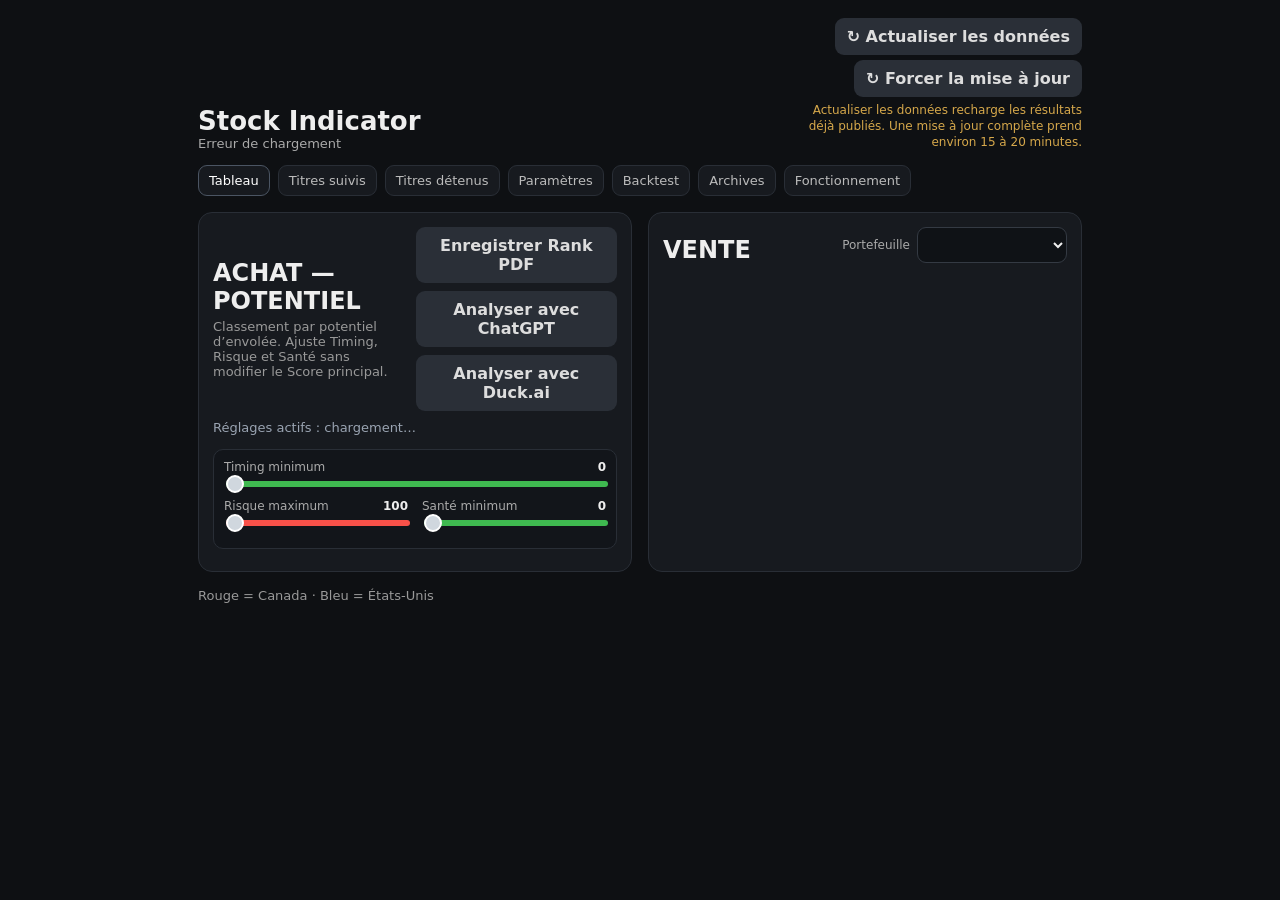
==== commit dfb2abc3: "Load V8 sell display" ====
--- a/index.html
+++ b/index.html
@@ -1 +1 @@
-<!doctype html><html lang="fr"><head><meta charset="utf-8"><meta name="viewport" content="width=device-width,initial-scale=1"><title>Stock Indicator</title><link rel="stylesheet" href="style.css?v=7"></head><body><main class="wrap"><header><div><h1>Stock Indicator</h1><div id="updated">Mise à jour : —</div></div><div class="refresh-area"><button type="button" class="secondary refresh-btn" onclick="window.location.href='index.html?refresh='+Date.now()">↻ Actualiser les données</button><button id="forceRefresh" class="secondary refresh-btn">↻ Forcer la mise à jour</button><div class="refresh-warning">Actualiser les données recharge les résultats déjà publiés. Une mise à jour complète prend environ 15 à 20 minutes.</div></div></header><nav class="nav"><a class="active" href="index.html">Tableau</a><a href="watchlist.html">Titres suivis</a><a href="holdings.html">Titres détenus</a><a href="parameters.html">Paramètres</a><a href="backtest.html">Backtest</a><a href="archives.html">Archives</a><a href="fonctionnement.html">Fonctionnement</a></nav><section class="grid"><article class="card"><div class="manage-title"><div><h2>ACHAT — POTENTIEL</h2><div class="subtitle">Classement par potentiel d’envolée. Ajuste Timing, Risque et Santé sans modifier le Score principal.</div></div><div style="display:flex;gap:8px;flex-wrap:wrap"><button id="saveRankPdf" type="button" class="secondary">Enregistrer Rank PDF</button><button id="analyzeBuyChatGpt" type="button" class="secondary">Analyser avec ChatGPT</button><button id="analyzeBuyDuck" type="button" class="secondary">Analyser avec Duck.ai</button></div></div><div id="activeBuyModel" class="hint" style="margin-top:8px">Réglages actifs : chargement…</div><div id="aiAnalysisNotice" class="notice" style="margin:10px 0"></div><textarea id="aiPromptFallback" hidden style="width:100%;min-height:180px;margin:8px 0" aria-label="Texte à copier vers l’IA"></textarea><div class="buy-filter-controls"><label class="timing-filter">Timing minimum <b id="timingMinValue">0</b><input id="timingMin" type="range" min="0" max="100" step="1" value="0"></label><label>Risque maximum <b id="riskMaxValue">100</b><input id="riskSelectivity" type="range" min="0" max="100" step="1" value="0" aria-label="Sélectivité du risque"></label><label>Santé minimum <b id="healthMinValue">0</b><input id="healthMin" type="range" min="0" max="100" step="1" value="0"></label><div id="buyFilterCount" class="filter-count"></div></div><div id="buyList"></div></article><article class="card"><div class="manage-title"><h2>VENTE</h2><div class="sell-controls"><label>Portefeuille <select id="sellPortfolio"></select></label></div></div><div id="sellList"></div></article></section><footer>Rouge = Canada · Bleu = États-Unis</footer></main><script src="direct-github-data.js?v=1"></script><script src="app.js?v=11"></script><script src="duck-ai-analysis.js?v=5"></script><script src="auto-refresh-results.js?v=3"></script></body></html>+<!doctype html><html lang="fr"><head><meta charset="utf-8"><meta name="viewport" content="width=device-width,initial-scale=1"><title>Stock Indicator</title><link rel="stylesheet" href="style.css?v=7"></head><body><main class="wrap"><header><div><h1>Stock Indicator</h1><div id="updated">Mise à jour : —</div></div><div class="refresh-area"><button type="button" class="secondary refresh-btn" onclick="window.location.href='index.html?refresh='+Date.now()">↻ Actualiser les données</button><button id="forceRefresh" class="secondary refresh-btn">↻ Forcer la mise à jour</button><div class="refresh-warning">Actualiser les données recharge les résultats déjà publiés. Une mise à jour complète prend environ 15 à 20 minutes.</div></div></header><nav class="nav"><a class="active" href="index.html">Tableau</a><a href="watchlist.html">Titres suivis</a><a href="holdings.html">Titres détenus</a><a href="parameters.html">Paramètres</a><a href="backtest.html">Backtest</a><a href="archives.html">Archives</a><a href="fonctionnement.html">Fonctionnement</a></nav><section class="grid"><article class="card"><div class="manage-title"><div><h2>ACHAT — POTENTIEL</h2><div class="subtitle">Classement par potentiel d’envolée. Ajuste Timing, Risque et Santé sans modifier le Score principal.</div></div><div style="display:flex;gap:8px;flex-wrap:wrap"><button id="saveRankPdf" type="button" class="secondary">Enregistrer Rank PDF</button><button id="analyzeBuyChatGpt" type="button" class="secondary">Analyser avec ChatGPT</button><button id="analyzeBuyDuck" type="button" class="secondary">Analyser avec Duck.ai</button></div></div><div id="activeBuyModel" class="hint" style="margin-top:8px">Réglages actifs : chargement…</div><div id="aiAnalysisNotice" class="notice" style="margin:10px 0"></div><textarea id="aiPromptFallback" hidden style="width:100%;min-height:180px;margin:8px 0" aria-label="Texte à copier vers l’IA"></textarea><div class="buy-filter-controls"><label class="timing-filter">Timing minimum <b id="timingMinValue">0</b><input id="timingMin" type="range" min="0" max="100" step="1" value="0"></label><label>Risque maximum <b id="riskMaxValue">100</b><input id="riskSelectivity" type="range" min="0" max="100" step="1" value="0" aria-label="Sélectivité du risque"></label><label>Santé minimum <b id="healthMinValue">0</b><input id="healthMin" type="range" min="0" max="100" step="1" value="0"></label><div id="buyFilterCount" class="filter-count"></div></div><div id="buyList"></div></article><article class="card"><div class="manage-title"><h2>VENTE</h2><div class="sell-controls"><label>Portefeuille <select id="sellPortfolio"></select></label></div></div><div id="sellList"></div></article></section><footer>Rouge = Canada · Bleu = États-Unis</footer></main><script src="direct-github-data.js?v=1"></script><script src="app.js?v=12"></script><script src="duck-ai-analysis.js?v=5"></script><script src="auto-refresh-results.js?v=3"></script></body></html>
